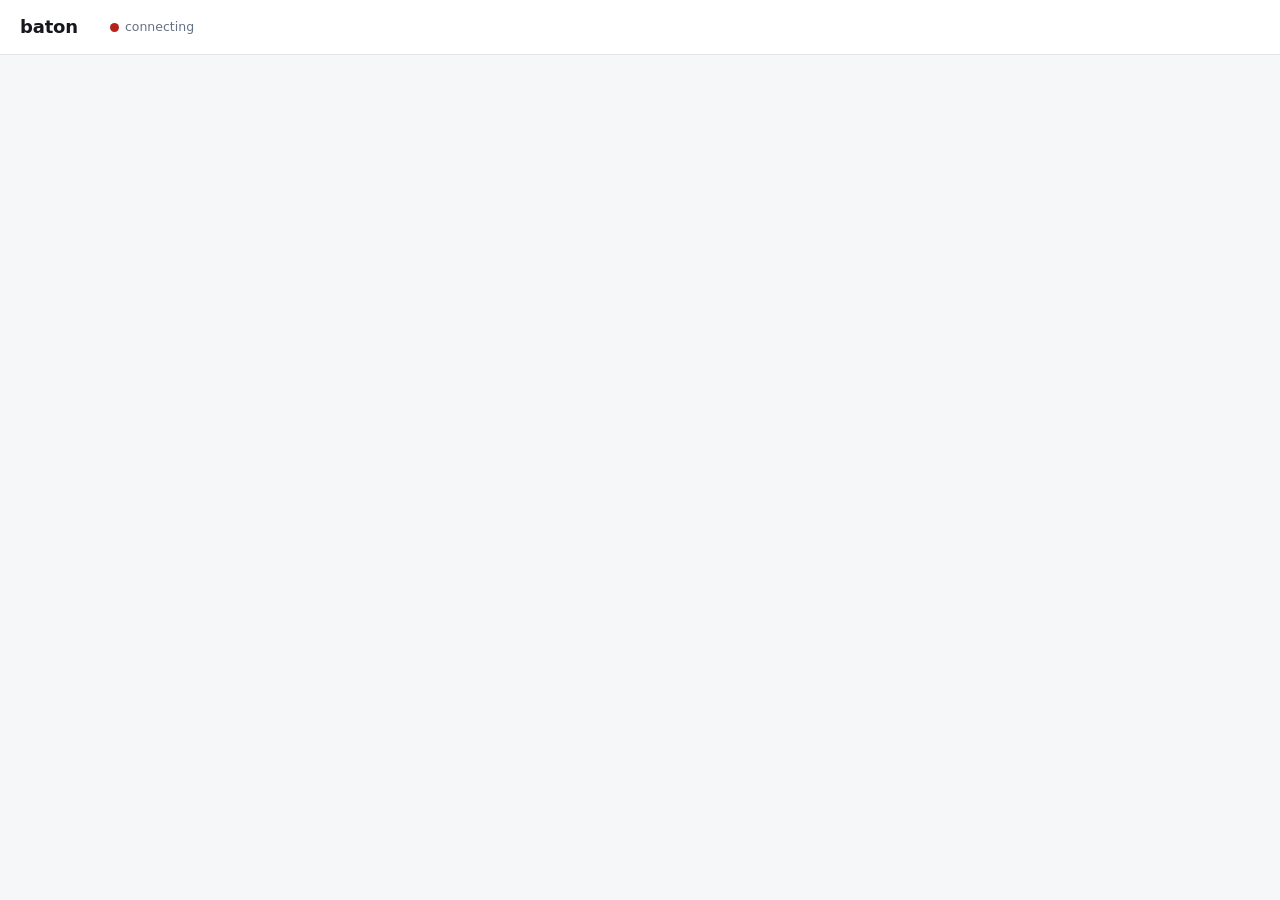
==== src/baton/ui/static/index.html @ da0380e7 "Add read-only dashboard (baton ui) and human commands (status, why, retract, handoff)" ====
<!doctype html>
<html lang="en">
<head>
<meta charset="utf-8">
<meta name="viewport" content="width=device-width, initial-scale=1">
<title>baton</title>
<style>
:root{--bg:#f6f7f9;--panel:#fff;--ink:#16181d;--mute:#667085;--line:#e3e6eb;--accent:#4f46e5;
--ok:#12805c;--okbg:#e3f6ee;--warn:#b54708;--warnbg:#fff1dc;--bad:#b42318;--badbg:#fde8e6;--info:#175cd3;--infobg:#e6efff;--idle:#667085;--idlebg:#eef0f3}
@media (prefers-color-scheme:dark){:root{--bg:#0e1116;--panel:#171b22;--ink:#e8eaee;--mute:#8b94a3;--line:#262c36;--accent:#8b8bff;
--ok:#4ade9d;--okbg:#10301f;--warn:#fbb04d;--warnbg:#3a2a10;--bad:#ff8a80;--badbg:#3d1714;--info:#7ab0ff;--infobg:#142848;--idle:#9aa3b2;--idlebg:#222833}}
*{box-sizing:border-box}
body{margin:0;background:var(--bg);color:var(--ink);font:14px/1.45 system-ui,-apple-system,Segoe UI,Roboto,sans-serif}
code,.mono{font-family:ui-monospace,SFMono-Regular,Menlo,monospace;font-size:12.5px}
header{display:flex;flex-wrap:wrap;gap:12px 24px;align-items:center;padding:14px 20px;background:var(--panel);border-bottom:1px solid var(--line);position:sticky;top:0;z-index:5}
h1{font-size:18px;margin:0;letter-spacing:-.01em}
h1 small{font-weight:400;color:var(--mute);margin-left:8px;font-size:13px}
.conn{display:inline-flex;align-items:center;gap:6px;color:var(--mute);font-size:12.5px}
.dot{width:9px;height:9px;border-radius:50%;background:var(--bad)}.dot.up{background:var(--ok)}
.counts{display:flex;gap:8px;flex-wrap:wrap;margin-left:auto}
.count{padding:4px 10px;border-radius:8px;background:var(--idlebg);font-size:12.5px;color:var(--mute)}
.count b{color:var(--ink);font-size:15px;margin-right:4px}
.count.hot b{color:var(--bad)}
main{padding:16px 20px 40px;max-width:1400px;margin:0 auto}
.page{display:grid;gap:16px}
.banner{padding:10px 14px;border-radius:8px;background:var(--badbg);color:var(--bad);border:1px solid var(--bad)}
section{background:var(--panel);border:1px solid var(--line);border-radius:12px;padding:14px 16px;min-width:0}
section>h2{margin:0 0 10px;font-size:13px;text-transform:uppercase;letter-spacing:.06em;color:var(--mute);display:flex;gap:8px;align-items:baseline}
section>h2 .hint{text-transform:none;letter-spacing:0;font-weight:400}
.two{display:grid;gap:16px;grid-template-columns:minmax(0,1fr) minmax(0,1.3fr)}
@media (max-width:900px){.two{grid-template-columns:1fr}}
.cards{display:grid;gap:10px;grid-template-columns:repeat(auto-fill,minmax(290px,1fr))}
.card{border:1px solid var(--line);border-radius:10px;padding:10px 12px;display:grid;gap:6px;background:var(--bg)}
.card.live{border-left:4px solid var(--ok)}.card.expired{border-left:4px solid var(--warn)}.card.ended{opacity:.7}
.card.clash{border-color:var(--bad);border-left:4px solid var(--bad)}
.row{display:flex;gap:6px;align-items:center;flex-wrap:wrap}
.goal{font-weight:550;overflow-wrap:anywhere}
.mute{color:var(--mute);font-size:12.5px}
.chip{display:inline-block;padding:1px 8px;border-radius:99px;font-size:11.5px;font-weight:600;background:var(--idlebg);color:var(--idle);white-space:nowrap}
.chip.live,.chip.open{background:var(--okbg);color:var(--ok)}
.chip.expired,.chip.tainted,.chip.warn{background:var(--warnbg);color:var(--warn)}
.chip.retracted,.chip.bad{background:var(--badbg);color:var(--bad)}
.chip.superseded,.chip.ended{background:var(--idlebg);color:var(--idle)}
.chip.interface,.chip.storage{background:var(--infobg);color:var(--info)}
.chip.config,.chip.rename{background:var(--warnbg);color:var(--warn)}
.file{display:inline-block;padding:0 6px;border-radius:5px;background:var(--idlebg);margin:1px 2px 1px 0;overflow-wrap:anywhere}
.file.shared{background:var(--badbg);color:var(--bad)}
table{width:100%;border-collapse:collapse}
td,th{text-align:left;padding:5px 6px;border-bottom:1px solid var(--line);vertical-align:top}
th{font-size:12px;color:var(--mute);font-weight:600}
.heat{height:6px;border-radius:3px;background:var(--accent);min-width:6px}
.feed{display:grid;gap:8px;max-height:560px;overflow:auto}
.dec{border:1px solid var(--line);border-radius:10px;padding:8px 10px;background:var(--bg)}
.dec.tainted{border-color:var(--warn)}.dec.retracted{opacity:.75}
.dec .txt{overflow-wrap:anywhere}.dec.retracted .txt{text-decoration:line-through}
button{font:inherit;color:var(--accent);background:none;border:0;padding:0;cursor:pointer;text-decoration:underline}
button:focus-visible{outline:2px solid var(--accent);outline-offset:2px}
.chain{margin:6px 0 0 6px;padding-left:10px;border-left:2px solid var(--line)}
.empty{text-align:center;padding:36px 12px;color:var(--mute)}
.empty pre{display:inline-block;text-align:left;background:var(--bg);border:1px solid var(--line);border-radius:8px;padding:12px 16px;color:var(--ink)}
svg{max-width:100%;height:auto;display:block}
.svgwrap{overflow:auto;border:1px solid var(--line);border-radius:8px;background:var(--bg)}
svg text{font:11px ui-monospace,Menlo,monospace;fill:var(--ink)}
.n-ok{fill:var(--okbg);stroke:var(--ok)}.n-warn{fill:var(--warnbg);stroke:var(--warn)}.n-bad{fill:var(--badbg);stroke:var(--bad)}.n-idle{fill:var(--idlebg);stroke:var(--idle)}.n-info{fill:var(--infobg);stroke:var(--info)}
.e{stroke:var(--mute);fill:none;opacity:.55}.e.based{stroke:var(--accent);opacity:.8}
.legend{display:flex;gap:12px;flex-wrap:wrap;margin:6px 0}
.pv-cols{display:grid;gap:12px;grid-template-columns:1fr 1fr}@media (max-width:900px){.pv-cols{grid-template-columns:1fr}}
.preview{border:1px dashed var(--warn);border-radius:8px;padding:8px 10px;margin-top:8px;background:var(--warnbg)}
</style>
</head>
<body>
<header>
  <h1>baton<small id="ws"></small></h1>
  <span class="conn"><span class="dot" id="dot"></span><span id="conn">connecting</span></span>
  <div class="counts" id="counts"></div>
</header>
<main id="main"></main>
<script>
"use strict";
var S = null, selected = (location.hash.match(/^#id=([\w-]{1,80})$/) || [])[1] || null, skew = 0, openChains = {}, why = null, errorCount = 0;
var $ = function (id) { return document.getElementById(id); };

/* All text goes through textContent: data comes from other sessions and is untrusted. */
function h(tag, attrs) {
  var el = document.createElement(tag), i;
  for (var k in (attrs || {})) {
    if (k === "class") el.className = attrs[k];
    else if (k.slice(0, 2) === "on") el.addEventListener(k.slice(2), attrs[k]);
    else el.setAttribute(k, attrs[k]);
  }
  function add(c) {
    if (c == null || c === false) return;
    if (Array.isArray(c)) c.forEach(add);
    else el.appendChild(typeof c === "object" ? c : document.createTextNode(String(c)));
  }
  for (i = 2; i < arguments.length; i++) add(arguments[i]);
  return el;
}
var NS = "http://www.w3.org/2000/svg";
function sv(tag, attrs, text) {
  var el = document.createElementNS(NS, tag);
  for (var k in (attrs || {})) el.setAttribute(k, attrs[k]);
  if (text != null) el.textContent = text;
  return el;
}
function chip(text, cls) { return h("span", { "class": "chip " + (cls || text) }, text); }
function nowS() { return Date.now() / 1000 + skew; }
function age(ts) {
  if (!ts) return "never";
  var s = Math.max(0, Math.round(nowS() - ts));
  if (s < 60) return s + "s ago";
  if (s < 3600) return Math.floor(s / 60) + "m ago";
  if (s < 86400) return Math.floor(s / 3600) + "h ago";
  return Math.floor(s / 86400) + "d ago";
}
function mmss(s) { s = Math.max(0, Math.round(s)); return Math.floor(s / 60) + ":" + ("0" + (s % 60)).slice(-2); }
function clip(t, n) { t = String(t); return t.length > n ? t.slice(0, n - 1) + "…" : t; }
function statusClass(st) {
  return { live: "n-ok", open: "n-ok", tainted: "n-warn", expired: "n-warn", retracted: "n-bad", superseded: "n-idle", ended: "n-idle", done: "n-idle" }[st] || "n-idle";
}

function render() {
  if (!S) return;
  $("ws").textContent = S.workspace;
  $("dot").className = "dot" + (S.connected ? " up" : "");
  $("conn").textContent = S.connected ? "FalkorDB connected" : "FalkorDB unreachable";
  var c = S.counts, cs = $("counts");
  cs.textContent = "";
  [["live_sessions", "live sessions", ""], ["open_decisions", "open decisions", ""], ["collisions", "collisions", c.collisions ? "hot" : ""],
   ["tainted", "tainted", c.tainted ? "hot" : ""], ["handoffs", "handoffs", ""]].forEach(function (x) {
    cs.appendChild(h("span", { "class": "count " + x[2] }, h("b", {}, c[x[0]]), x[1]));
  });
  var main = h("div", { "class": "page" }), oldFeed = document.querySelector(".feed"), feedTop = oldFeed ? oldFeed.scrollTop : 0;
  if (!S.connected) main.appendChild(h("div", { "class": "banner", role: "alert" },
    "Cannot read the graph (" + S.error + "). Is FalkorDB running? Try: docker compose up -d. Still polling."));
  var empty = !S.sessions.length && !S.decisions.length && !S.findings.length;
  if (empty) { main.appendChild(emptyState()); swap(main, 0); return; }
  main.appendChild(tower());
  var two = h("div", { "class": "two" }, filesView(), feedView());
  main.appendChild(two);
  if (selected) main.appendChild(provenanceView());
  main.appendChild(graphView());
  swap(main, feedTop);
}
function swap(page, feedTop) {
  $("main").replaceChildren(page);
  var f = document.querySelector(".feed"); if (f) f.scrollTop = feedTop;
}

function emptyState() {
  return h("section", {}, h("div", { "class": "empty" },
    h("p", {}, S.connected ? "Nothing recorded in this workspace yet. Start a session and baton fills this page by itself."
      : "Waiting for the database."),
    h("pre", { "class": "mono" },
      "docker compose up -d\n.venv/bin/pip install -e . && .venv/bin/baton doctor\nclaude --plugin-dir /path/to/baton/plugin"),
    h("p", { "class": "mute" }, "Or fill it with the scripted demo: .venv/bin/python demo/run_demo.py")));
}

function leaseChip(s) {
  var c = chip("lease " + mmss(s.lease_until - nowS()), "live");
  c.setAttribute("data-until", s.lease_until);
  return c;
}
function tick() {
  Array.prototype.forEach.call(document.querySelectorAll("[data-until]"), function (el) {
    el.textContent = "lease " + mmss(parseFloat(el.getAttribute("data-until")) - nowS());
  });
}
function tower() {
  var sess = S.sessions.slice().sort(function (a, b) {
    var r = { live: 0, expired: 1, open: 2, ended: 3 };
    return (r[a.status] != null ? r[a.status] : 4) - (r[b.status] != null ? r[b.status] : 4) || (b.last_edit_at || 0) - (a.last_edit_at || 0);
  });
  var cards = sess.map(function (s) {
    var shared = {};
    s.collides_with.forEach(function (c) { shared[c.file] = c.with; });
    var cls = "card " + s.status + (s.collides_with.length ? " clash" : "");
    var lease = s.status === "live" ? leaseChip(s)
      : s.status === "expired" ? chip("lease expired", "expired") : chip(s.status, s.status);
    return h("div", { "class": cls },
      h("div", { "class": "row" }, h("code", {}, s.short), lease,
        s.collides_with.length ? chip("collision risk", "bad") : null),
      h("div", { "class": "goal" }, s.goal),
      h("div", { "class": "mute" }, "last edit ", age(s.last_edit_at), s.last_edit_path ? " · " + s.last_edit_path : ""),
      s.collides_with.length ? h("div", { "class": "mute" }, "Also being edited by ",
        s.collides_with.map(function (c) { return c.with.join(", ") + " (" + c.file + ")"; }).join("; ")) : null,
      h("div", {}, s.files.map(function (f) { return h("code", { "class": "file" + (shared[f] ? " shared" : "") }, f); }),
        s.file_count > s.files.length ? h("span", { "class": "mute" }, " +" + (s.file_count - s.files.length) + " more") : null));
  });
  return h("section", {}, h("h2", {}, "Tower", h("span", { "class": "hint" }, "who is working on what")),
    cards.length ? h("div", { "class": "cards" }, cards) : h("div", { "class": "mute" }, "No sessions yet."));
}

function filesView() {
  var max = 1;
  S.files.forEach(function (f) { max = Math.max(max, f.session_count); });
  var rows = S.files.map(function (f) {
    return h("tr", {}, h("td", {}, h("code", {}, f.path), f.collision ? [" ", chip("shared live", "bad")] : null),
      h("td", { style: "min-width:110px" }, h("div", { "class": "heat", style: "width:" + Math.round(100 * f.session_count / max) + "%" }),
        h("span", { "class": "mute" }, f.session_count + (f.session_count === 1 ? " session" : " sessions"))),
      h("td", {}, f.sessions.map(function (s) { return h("code", { "class": "file" }, s.short); })),
      h("td", { "class": "mute" }, age(f.last_edit_at)));
  });
  return h("section", {}, h("h2", {}, "Files", h("span", { "class": "hint" }, "most contested first")),
    rows.length ? h("table", {}, h("tr", {}, h("th", {}, "file"), h("th", {}, "sessions"), h("th", {}, "who"), h("th", {}, "last edit")), rows)
      : h("div", { "class": "mute" }, "No files touched yet."));
}

function decIndex() {
  var ix = {};
  S.decisions.forEach(function (d) { ix[d.id] = { kind: "decision", d: d }; });
  S.findings.forEach(function (f) { ix[f.id] = { kind: "finding", d: f }; });
  return ix;
}

function chainView(id, ix, seen, depth) {
  var node = h("div", { "class": "chain" });
  var e = ix[id];
  if (!e || seen[id] || depth > 6) { node.appendChild(h("span", { "class": "mute" }, e ? "(cycle)" : id + " (not loaded)")); return node; }
  seen[id] = 1;
  node.appendChild(h("div", {}, chip(e.kind === "finding" ? "finding" : e.d.kind, e.kind === "finding" ? "info" : e.d.kind), " ", chip(e.d.status, e.d.status), " ", clip(e.d.text, 140)));
  (e.d.based_on || []).forEach(function (b) { node.appendChild(chainView(b, ix, seen, depth + 1)); });
  return node;
}

function feedView() {
  var ix = decIndex();
  var items = S.decisions.map(function (d) {
    var open = !!openChains[d.id];
    return h("div", { "class": "dec " + d.status },
      h("div", { "class": "row" }, chip(d.kind), chip(d.status), h("code", { "class": "mute" }, d.author.slice(0, 12)), h("span", { "class": "mute" }, age(d.created_at))),
      h("div", { "class": "txt" }, d.text),
      d.files.length ? h("div", {}, d.files.map(function (f) { return h("code", { "class": "file" }, f); })) : null,
      d.status === "tainted" && d.tainted_by ? h("div", { "class": "mute" }, "tainted by retracted ", h("code", {}, d.tainted_by)) : null,
      d.retract_reason ? h("div", { "class": "mute" }, "reason: " + d.retract_reason) : null,
      h("div", { "class": "row" },
        d.based_on.length ? h("button", { onclick: function () { openChains[d.id] = !open; render(); } }, (open ? "hide" : "show") + " based on (" + d.based_on.length + ")") : null,
        h("button", { onclick: function () { selected = d.id; loadWhy(); render(); } }, "provenance")),
      open ? d.based_on.map(function (b) { return chainView(b, ix, {}, 0); }) : null);
  });
  var fnd = S.findings.map(function (f) {
    return h("div", { "class": "dec " + f.status },
      h("div", { "class": "row" }, chip("finding", "info"), chip(f.status), h("span", { "class": "mute" }, age(f.created_at))),
      h("div", { "class": "txt" }, f.text), h("div", { "class": "mute" }, "source: " + f.source),
      f.retract_reason ? h("div", { "class": "mute" }, "reason: " + f.retract_reason) : null,
      h("button", { onclick: function () { selected = f.id; loadWhy(); render(); } }, "blast radius"));
  });
  return h("section", {}, h("h2", {}, "Decisions", h("span", { "class": "hint" }, "newest first")),
    h("div", { "class": "feed" }, items.length || fnd.length ? [items, fnd] : h("div", { "class": "mute" }, "No decisions yet.")));
}

function loadWhy() {
  why = null; location.hash = selected ? "id=" + selected : "";
  var id = selected;
  fetch("/api/why?id=" + encodeURIComponent(id)).then(function (r) { return r.ok ? r.json() : null; })
    .then(function (j) { if (selected === id) { why = j || { missing: true }; render(); } }).catch(function () {});
}

function layered(nodes, edges, rootId) {
  /* rank = longest chain of BASED_ON below a node; sources (no upstream) are rank 0, drawn left. */
  var up = {}, rank = {}, i;
  nodes.forEach(function (n) { up[n.id] = []; });
  edges.forEach(function (e) { if (up[e.from]) up[e.from].push(e.to); });
  function r(id, d) { if (rank[id] != null) return rank[id]; if (d > 30) return 0; rank[id] = 0;
    var m = -1; (up[id] || []).forEach(function (u) { m = Math.max(m, r(u, d + 1)); }); rank[id] = m + 1; return rank[id]; }
  nodes.forEach(function (n) { r(n.id, 0); });
  var cols = {}, maxR = 0;
  nodes.forEach(function (n) { (cols[rank[n.id]] = cols[rank[n.id]] || []).push(n); maxR = Math.max(maxR, rank[n.id]); });
  var W = 210, H = 38, pos = {}, rows = 1;
  for (i = 0; i <= maxR; i++) { (cols[i] || []).forEach(function (n, j) { pos[n.id] = { x: 10 + i * (W + 50), y: 10 + j * (H + 10) }; }); rows = Math.max(rows, (cols[i] || []).length); }
  var svg = sv("svg", { width: 20 + (maxR + 1) * (W + 50) - 50, height: 20 + rows * (H + 10), role: "img", "aria-label": "provenance graph" });
  edges.forEach(function (e) {
    var a = pos[e.to], b = pos[e.from]; if (!a || !b) return;
    svg.appendChild(sv("path", { "class": "e based", d: "M" + (a.x + W) + " " + (a.y + H / 2) + " C" + (a.x + W + 30) + " " + (a.y + H / 2) + " " + (b.x - 30) + " " + (b.y + H / 2) + " " + b.x + " " + (b.y + H / 2) }));
  });
  nodes.forEach(function (n) {
    var p = pos[n.id], g = sv("g", { style: "cursor:pointer" });
    g.appendChild(sv("title", {}, n.kind + " " + n.id + " [" + n.status + "]\n" + n.text));
    g.appendChild(sv("rect", { x: p.x, y: p.y, width: W, height: H, rx: 7, "class": statusClass(n.status), "stroke-width": n.id === rootId ? 3 : 1 }));
    g.appendChild(sv("text", { x: p.x + 8, y: p.y + 15 }, clip(n.kind === "finding" ? "finding · " + n.status : n.dkind + " · " + n.status, 30)));
    g.appendChild(sv("text", { x: p.x + 8, y: p.y + 30 }, clip(n.text, 32)));
    g.addEventListener("click", function () { selected = n.id; loadWhy(); render(); });
    svg.appendChild(g);
  });
  return svg;
}

function provenanceView() {
  var sec = h("section", {}, h("h2", {}, "Provenance", h("span", { "class": "hint" }, "why this exists, and what depends on it"),
    h("button", { onclick: function () { selected = null; why = null; render(); } }, "close")));
  if (!why) { sec.appendChild(h("div", { "class": "mute" }, "loading…")); return sec; }
  if (why.missing || why.error) { sec.appendChild(h("div", { "class": "mute" }, "Not found (it may have been removed).")); return sec; }
  var all = [why.root].concat(why.upstream, why.downstream);
  var seen = {}, nodes = all.filter(function (n) { if (seen[n.id]) return false; seen[n.id] = 1; return true; });
  sec.appendChild(h("div", { "class": "mute" }, "Left is the source, right is what was built on it. Click a box to move there."));
  sec.appendChild(h("div", { "class": "svgwrap" }, layered(nodes, why.edges, why.root.id)));
  var pv = h("div", { "class": "pv-cols" },
    h("div", {}, h("b", {}, "Based on (" + why.upstream.length + ")"), why.upstream.length ? why.upstream.map(function (u) { return h("div", {}, chip(u.status), " ", clip(u.text, 120)); }) : h("div", { "class": "mute" }, "nothing: this is a root")),
    h("div", {}, h("b", {}, "Blast radius (" + why.downstream.length + ")"), why.downstream.length ? why.downstream.map(function (u) { return h("div", {}, chip(u.status), " ", clip(u.text, 120)); }) : h("div", { "class": "mute" }, "nothing depends on this")));
  sec.appendChild(pv);
  if (why.root.status === "open") sec.appendChild(h("div", { "class": "preview" }, h("b", {}, "If this were retracted: "),
    why.would_taint.length ? why.would_taint.length + " decision(s) would become tainted: " + why.would_taint.map(function (d) { return clip(d.text, 60); }).join("; ") : "no other decision would be affected.",
    h("div", { "class": "mute" }, "Preview only. This page cannot change anything; retract with: baton retract " + why.root.id + " --reason \"...\"")));
  return sec;
}

function graphView() {
  var g = S.graph, sec = h("section", {}, h("h2", {}, "Graph", h("span", { "class": "hint" }, g.nodes.length + " nodes" + (g.truncated ? " (capped)" : "") + " · hover for detail")));
  if (!g.nodes.length) { sec.appendChild(h("div", { "class": "mute" }, "Empty.")); return sec; }
  var order = ["task", "artifact", "decision", "finding"], cols = {}, pos = {}, rows = 1, W = 190, H = 20;
  W = 230;
  order.forEach(function (k) { cols[k] = []; });
  g.nodes.forEach(function (n) { cols[n.kind].push(n); });
  order.forEach(function (k, i) { cols[k].forEach(function (n, j) { pos[n.id] = { x: 10 + i * (W + 90), y: 28 + j * (H + 6) }; }); rows = Math.max(rows, cols[k].length); });
  var svg = sv("svg", { width: 20 + 4 * (W + 90) - 90, height: 40 + rows * (H + 6), role: "img", "aria-label": "overview graph" });
  order.forEach(function (k, i) { svg.appendChild(sv("text", { x: 10 + i * (W + 90), y: 14, style: "font-weight:700;opacity:.7" }, k + "s")); });
  g.edges.forEach(function (e) {
    var a = pos[e.from], b = pos[e.to]; if (!a || !b) return;
    var left = a.x < b.x, x1 = left ? a.x + W : a.x, x2 = left ? b.x : b.x + W;
    svg.appendChild(sv("path", { "class": "e" + (e.type === "BASED_ON" ? " based" : ""), d: "M" + x1 + " " + (a.y + H / 2) + " C" + (x1 + (left ? 40 : -40)) + " " + (a.y + H / 2) + " " + (x2 + (left ? -40 : 40)) + " " + (b.y + H / 2) + " " + x2 + " " + (b.y + H / 2) }, null));
  });
  g.nodes.forEach(function (n) {
    var p = pos[n.id], gg = sv("g");
    gg.appendChild(sv("title", {}, n.kind + (n.status ? " [" + n.status + "]" : "") + "\n" + n.label));
    gg.appendChild(sv("rect", { x: p.x, y: p.y, width: W, height: H, rx: 5, "class": n.kind === "artifact" ? "n-info" : statusClass(n.status) }));
    gg.appendChild(sv("text", { x: p.x + 6, y: p.y + 14 }, clip(n.label, 34)));
    if (n.kind === "decision" || n.kind === "finding") { gg.style.cursor = "pointer"; gg.addEventListener("click", function () { selected = n.id.slice(2); loadWhy(); render(); }); }
    svg.appendChild(gg);
  });
  sec.appendChild(h("div", { "class": "svgwrap" }, svg));
  return sec;
}

function poll() {
  fetch("/api/state", { cache: "no-store" }).then(function (r) { return r.json(); }).then(function (j) {
    S = j; skew = j.now - Date.now() / 1000; errorCount = 0; render();
  }).catch(function (e) {
    errorCount++;
    if (S) { S.connected = false; S.error = "dashboard server not responding"; render(); }
    if (window.console) console.error(e);
    else { $("conn").textContent = "server not responding"; }
  });
}
if (selected) loadWhy();
poll(); setInterval(poll, 1500);
setInterval(tick, 1000);
</script>
</body>
</html>
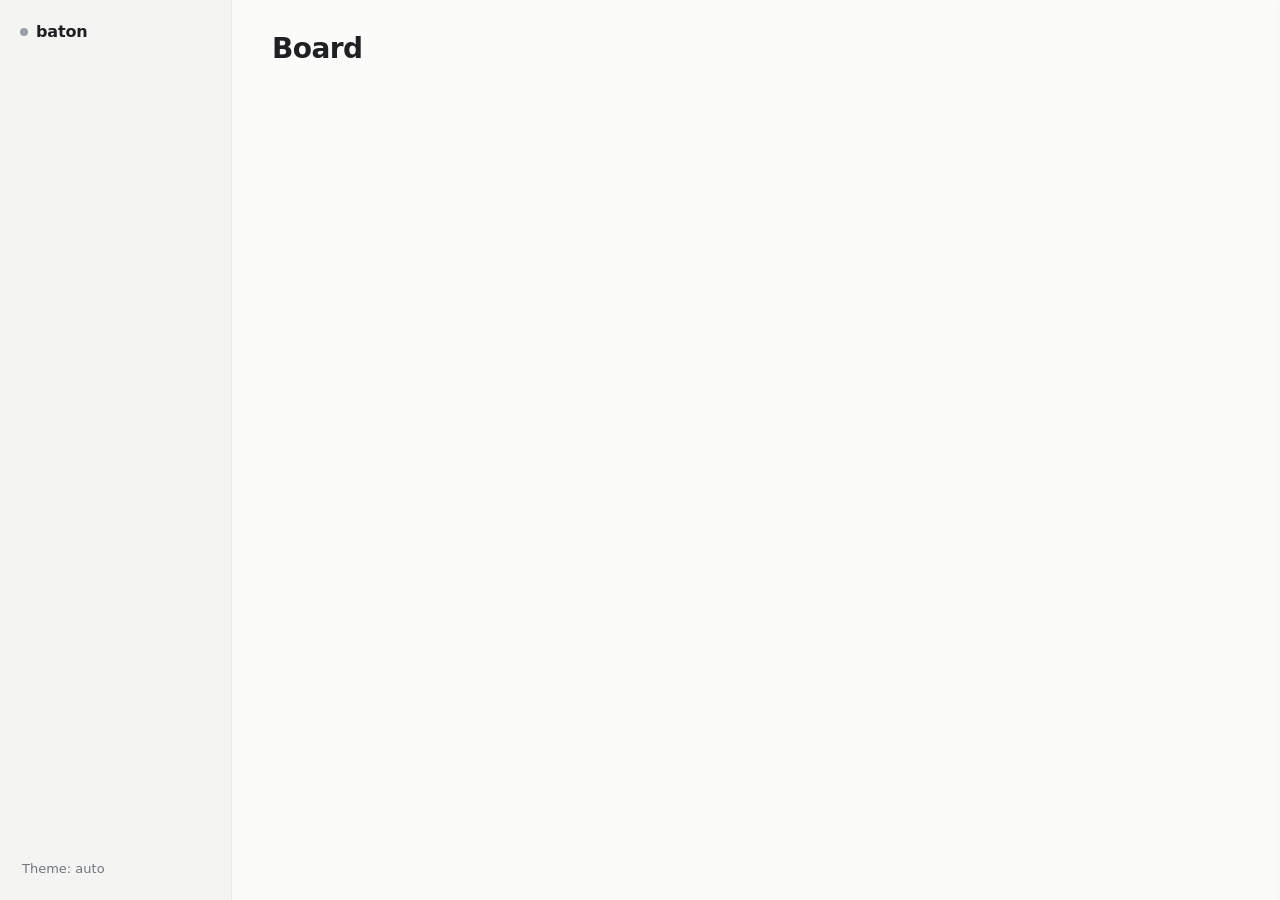
==== commit 341d3499: "Redesign dashboard: board first, slide-over details, calmer views" ====
--- a/src/baton/ui/static/index.html
+++ b/src/baton/ui/static/index.html
@@ -5,82 +5,152 @@
 <meta name="viewport" content="width=device-width, initial-scale=1">
 <title>baton</title>
 <style>
-:root{--bg:#f6f7f9;--panel:#fff;--ink:#16181d;--mute:#667085;--line:#e3e6eb;--accent:#4f46e5;
---ok:#12805c;--okbg:#e3f6ee;--warn:#b54708;--warnbg:#fff1dc;--bad:#b42318;--badbg:#fde8e6;--info:#175cd3;--infobg:#e6efff;--idle:#667085;--idlebg:#eef0f3}
-@media (prefers-color-scheme:dark){:root{--bg:#0e1116;--panel:#171b22;--ink:#e8eaee;--mute:#8b94a3;--line:#262c36;--accent:#8b8bff;
---ok:#4ade9d;--okbg:#10301f;--warn:#fbb04d;--warnbg:#3a2a10;--bad:#ff8a80;--badbg:#3d1714;--info:#7ab0ff;--infobg:#142848;--idle:#9aa3b2;--idlebg:#222833}}
+:root{color-scheme:light;
+--bg:#fbfbfa;--side:#f4f4f2;--surface:#fff;--ink:#1f2023;--mute:#6f7480;--faint:#9aa0ab;--hair:#e8e8e5;--hover:#f0f0ed;--shadow:0 1px 2px rgba(20,20,30,.06),0 1px 1px rgba(20,20,30,.04);--shadow2:0 6px 20px rgba(20,20,30,.10);
+--accent:#3b6df0;--accentbg:#e8efff;
+--c1:#8d6ce0;--c1bg:#f5f1fc;--c2:#e8890c;--c2bg:#fcf4e8;--c3:#2f9e6a;--c3bg:#eaf5ef;
+--bad:#d23b30;--badbg:#fdeceb;--warn:#b86a05;--warnbg:#fdf1de;--ok:#23875a;--okbg:#e5f4ec;--idle:#7a8090;--idlebg:#eeeeeb}
+:root[data-theme=dark]{color-scheme:dark;
+--bg:#161618;--side:#1b1b1e;--surface:#222226;--ink:#ececee;--mute:#a0a3ad;--faint:#6f7380;--hair:#2c2c31;--hover:#2a2a2f;--shadow:0 1px 2px rgba(0,0,0,.4);--shadow2:0 10px 30px rgba(0,0,0,.5);
+--accent:#7c9cff;--accentbg:#222c4a;
+--c1:#6aa7ff;--c1bg:#1b1b1e;--c2:#ff9f43;--c2bg:#1b1b1e;--c3:#4cd194;--c3bg:#1b1b1e;
+--bad:#ff7b72;--badbg:#3a1f1e;--warn:#f5b04d;--warnbg:#38290f;--ok:#4cd194;--okbg:#17301f;--idle:#9a9eab;--idlebg:#2b2b30}
+@media (prefers-color-scheme:dark){:root:not([data-theme=light]){color-scheme:dark;
+--bg:#161618;--side:#1b1b1e;--surface:#222226;--ink:#ececee;--mute:#a0a3ad;--faint:#6f7380;--hair:#2c2c31;--hover:#2a2a2f;--shadow:0 1px 2px rgba(0,0,0,.4);--shadow2:0 10px 30px rgba(0,0,0,.5);
+--accent:#7c9cff;--accentbg:#222c4a;
+--c1:#6aa7ff;--c1bg:#1b1b1e;--c2:#ff9f43;--c2bg:#1b1b1e;--c3:#4cd194;--c3bg:#1b1b1e;
+--bad:#ff7b72;--badbg:#3a1f1e;--warn:#f5b04d;--warnbg:#38290f;--ok:#4cd194;--okbg:#17301f;--idle:#9a9eab;--idlebg:#2b2b30}}
 *{box-sizing:border-box}
-body{margin:0;background:var(--bg);color:var(--ink);font:14px/1.45 system-ui,-apple-system,Segoe UI,Roboto,sans-serif}
-code,.mono{font-family:ui-monospace,SFMono-Regular,Menlo,monospace;font-size:12.5px}
-header{display:flex;flex-wrap:wrap;gap:12px 24px;align-items:center;padding:14px 20px;background:var(--panel);border-bottom:1px solid var(--line);position:sticky;top:0;z-index:5}
-h1{font-size:18px;margin:0;letter-spacing:-.01em}
-h1 small{font-weight:400;color:var(--mute);margin-left:8px;font-size:13px}
-.conn{display:inline-flex;align-items:center;gap:6px;color:var(--mute);font-size:12.5px}
-.dot{width:9px;height:9px;border-radius:50%;background:var(--bad)}.dot.up{background:var(--ok)}
-.counts{display:flex;gap:8px;flex-wrap:wrap;margin-left:auto}
-.count{padding:4px 10px;border-radius:8px;background:var(--idlebg);font-size:12.5px;color:var(--mute)}
-.count b{color:var(--ink);font-size:15px;margin-right:4px}
-.count.hot b{color:var(--bad)}
-main{padding:16px 20px 40px;max-width:1400px;margin:0 auto}
-.page{display:grid;gap:16px}
-.banner{padding:10px 14px;border-radius:8px;background:var(--badbg);color:var(--bad);border:1px solid var(--bad)}
-section{background:var(--panel);border:1px solid var(--line);border-radius:12px;padding:14px 16px;min-width:0}
-section>h2{margin:0 0 10px;font-size:13px;text-transform:uppercase;letter-spacing:.06em;color:var(--mute);display:flex;gap:8px;align-items:baseline}
-section>h2 .hint{text-transform:none;letter-spacing:0;font-weight:400}
-.two{display:grid;gap:16px;grid-template-columns:minmax(0,1fr) minmax(0,1.3fr)}
-@media (max-width:900px){.two{grid-template-columns:1fr}}
-.cards{display:grid;gap:10px;grid-template-columns:repeat(auto-fill,minmax(290px,1fr))}
-.card{border:1px solid var(--line);border-radius:10px;padding:10px 12px;display:grid;gap:6px;background:var(--bg)}
-.card.live{border-left:4px solid var(--ok)}.card.expired{border-left:4px solid var(--warn)}.card.ended{opacity:.7}
-.card.clash{border-color:var(--bad);border-left:4px solid var(--bad)}
-.row{display:flex;gap:6px;align-items:center;flex-wrap:wrap}
-.goal{font-weight:550;overflow-wrap:anywhere}
-.mute{color:var(--mute);font-size:12.5px}
-.chip{display:inline-block;padding:1px 8px;border-radius:99px;font-size:11.5px;font-weight:600;background:var(--idlebg);color:var(--idle);white-space:nowrap}
-.chip.live,.chip.open{background:var(--okbg);color:var(--ok)}
-.chip.expired,.chip.tainted,.chip.warn{background:var(--warnbg);color:var(--warn)}
-.chip.retracted,.chip.bad{background:var(--badbg);color:var(--bad)}
-.chip.superseded,.chip.ended{background:var(--idlebg);color:var(--idle)}
-.chip.interface,.chip.storage{background:var(--infobg);color:var(--info)}
-.chip.config,.chip.rename{background:var(--warnbg);color:var(--warn)}
-.file{display:inline-block;padding:0 6px;border-radius:5px;background:var(--idlebg);margin:1px 2px 1px 0;overflow-wrap:anywhere}
-.file.shared{background:var(--badbg);color:var(--bad)}
-table{width:100%;border-collapse:collapse}
-td,th{text-align:left;padding:5px 6px;border-bottom:1px solid var(--line);vertical-align:top}
-th{font-size:12px;color:var(--mute);font-weight:600}
-.heat{height:6px;border-radius:3px;background:var(--accent);min-width:6px}
-.feed{display:grid;gap:8px;max-height:560px;overflow:auto}
-.dec{border:1px solid var(--line);border-radius:10px;padding:8px 10px;background:var(--bg)}
-.dec.tainted{border-color:var(--warn)}.dec.retracted{opacity:.75}
-.dec .txt{overflow-wrap:anywhere}.dec.retracted .txt{text-decoration:line-through}
-button{font:inherit;color:var(--accent);background:none;border:0;padding:0;cursor:pointer;text-decoration:underline}
-button:focus-visible{outline:2px solid var(--accent);outline-offset:2px}
-.chain{margin:6px 0 0 6px;padding-left:10px;border-left:2px solid var(--line)}
-.empty{text-align:center;padding:36px 12px;color:var(--mute)}
-.empty pre{display:inline-block;text-align:left;background:var(--bg);border:1px solid var(--line);border-radius:8px;padding:12px 16px;color:var(--ink)}
-svg{max-width:100%;height:auto;display:block}
-.svgwrap{overflow:auto;border:1px solid var(--line);border-radius:8px;background:var(--bg)}
-svg text{font:11px ui-monospace,Menlo,monospace;fill:var(--ink)}
-.n-ok{fill:var(--okbg);stroke:var(--ok)}.n-warn{fill:var(--warnbg);stroke:var(--warn)}.n-bad{fill:var(--badbg);stroke:var(--bad)}.n-idle{fill:var(--idlebg);stroke:var(--idle)}.n-info{fill:var(--infobg);stroke:var(--info)}
-.e{stroke:var(--mute);fill:none;opacity:.55}.e.based{stroke:var(--accent);opacity:.8}
-.legend{display:flex;gap:12px;flex-wrap:wrap;margin:6px 0}
-.pv-cols{display:grid;gap:12px;grid-template-columns:1fr 1fr}@media (max-width:900px){.pv-cols{grid-template-columns:1fr}}
-.preview{border:1px dashed var(--warn);border-radius:8px;padding:8px 10px;margin-top:8px;background:var(--warnbg)}
+html,body{height:100%}
+body{margin:0;background:var(--bg);color:var(--ink);font:15px/1.5 system-ui,-apple-system,"Segoe UI",Roboto,sans-serif;-webkit-font-smoothing:antialiased}
+code,.mono{font-family:ui-monospace,SFMono-Regular,Menlo,monospace;font-size:13px}
+button{font:inherit;color:inherit;background:none;border:0;padding:0;cursor:pointer}
+:focus-visible{outline:2px solid var(--accent);outline-offset:2px;border-radius:8px}
+.app{display:grid;grid-template-columns:232px minmax(0,1fr);min-height:100%}
+/* sidebar */
+.side{background:var(--side);padding:16px 12px;display:flex;flex-direction:column;gap:16px;position:sticky;top:0;height:100vh;border-right:1px solid var(--hair)}
+.brand{display:flex;align-items:center;gap:8px;padding:4px 8px;font-weight:650;font-size:16px;letter-spacing:-.01em}
+.brand small{display:block;font-weight:400;color:var(--mute);font-size:12.5px;line-height:1.2}
+.dot{display:inline-block;width:8px;height:8px;border-radius:50%;background:var(--faint);flex:none}
+.dot.up{background:var(--ok)}.dot.down{background:var(--bad)}
+.nav{display:flex;flex-direction:column;gap:2px}
+.nav button{display:flex;align-items:center;gap:8px;padding:8px 10px;border-radius:8px;color:var(--mute);text-align:left;width:100%;transition:background .12s}
+.nav button:hover{background:var(--hover);color:var(--ink)}
+.nav button[aria-current=page]{background:var(--hover);color:var(--ink);font-weight:600}
+.nav .n{margin-left:auto;font-size:12.5px;color:var(--faint)}
+.nav .n.hot{color:var(--bad);font-weight:700}
+.spacer{flex:1}
+.theme{color:var(--mute);font-size:13px;padding:6px 10px;border-radius:8px;text-align:left}
+.theme:hover{background:var(--hover);color:var(--ink)}
+/* main */
+main{padding:32px 40px 64px;min-width:0}
+.head h1{margin:0;font-size:28px;letter-spacing:-.02em;line-height:1.2}
+.statusline{margin:6px 0 0;color:var(--mute);font-size:15px;display:flex;align-items:center;gap:8px}
+.statusline.bad{color:var(--bad)}.statusline.bad .dot{background:var(--bad)}.statusline.ok .dot{background:var(--ok)}
+.banner{margin:16px 0 0;padding:12px 16px;border-radius:12px;background:var(--badbg);color:var(--bad)}
+.view{margin-top:24px}
+[hidden]{display:none!important}
+/* board */
+.board{display:grid;grid-template-columns:repeat(3,minmax(0,1fr));gap:16px;align-items:start}
+.col{border-radius:16px;padding:12px;background:var(--c1bg)}
+.col.c2{background:var(--c2bg)}.col.c3{background:var(--c3bg)}
+.colhead{display:flex;align-items:center;gap:8px;padding:4px 6px 12px;font-size:14px;color:var(--mute);font-weight:550}
+.colhead .dot{background:var(--c1)}.col.c2 .dot{background:var(--c2)}.col.c3 .dot{background:var(--c3)}
+.colhead .cnt{margin-left:auto;font-weight:400;color:var(--faint)}
+.cards{display:flex;flex-direction:column;gap:12px;min-height:8px}
+.hint{color:var(--faint);padding:12px 6px;font-size:14px}
+.card{background:var(--surface);border-radius:12px;padding:16px;box-shadow:var(--shadow);display:flex;flex-direction:column;gap:12px;cursor:pointer;transition:box-shadow .15s,transform .15s;text-align:left;border:0;width:100%;color:inherit}
+.card:hover{box-shadow:var(--shadow2);transform:translateY(-1px)}
+.title{margin:0;font-size:15.5px;font-weight:600;line-height:1.4;display:-webkit-box;-webkit-line-clamp:2;-webkit-box-orient:vertical;overflow:hidden;overflow-wrap:anywhere}
+.chips{display:flex;gap:6px;flex-wrap:wrap}
+.chip{font-family:ui-monospace,Menlo,monospace;font-size:12.5px;color:var(--mute);background:var(--idlebg);padding:2px 8px;border-radius:6px;max-width:100%;overflow:hidden;text-overflow:ellipsis;white-space:nowrap}
+.chip.hot{background:var(--badbg);color:var(--bad)}
+.badge{display:flex;align-items:flex-start;gap:8px;font-size:13.5px;line-height:1.4;padding:8px 10px;border-radius:8px}
+.badge.bad{background:var(--badbg);color:var(--bad)}.badge.warn{background:var(--warnbg);color:var(--warn)}
+.foot{display:flex;align-items:center;gap:8px;color:var(--mute);font-size:13.5px;border-top:1px solid var(--hair);padding-top:12px;margin:0 -16px -4px;padding-left:16px;padding-right:16px}
+.status{display:flex;align-items:center;gap:8px;min-width:0}
+.status span{overflow:hidden;text-overflow:ellipsis;white-space:nowrap}
+.status .dot.live{background:var(--ok)}.status .dot.idle{background:var(--warn)}
+.when{margin-left:auto;white-space:nowrap;color:var(--faint)}
+/* tags */
+.tag{display:inline-block;font-size:12.5px;font-weight:600;padding:1px 8px;border-radius:99px;background:var(--idlebg);color:var(--idle);white-space:nowrap}
+.tag.open,.tag.live{background:var(--okbg);color:var(--ok)}
+.tag.tainted,.tag.expired{background:var(--warnbg);color:var(--warn)}
+.tag.retracted,.tag.bad{background:var(--badbg);color:var(--bad)}
+.tag.interface,.tag.storage,.tag.finding{background:var(--accentbg);color:var(--accent)}
+.tag.config,.tag.rename{background:var(--warnbg);color:var(--warn)}
+.av{display:inline-flex;align-items:center;justify-content:center;width:22px;height:22px;border-radius:50%;font-size:10.5px;font-weight:700;color:#fff;flex:none}
+/* lists */
+.list{display:flex;flex-direction:column;gap:12px;max-width:860px}
+.row{background:var(--surface);border-radius:12px;padding:16px;box-shadow:var(--shadow);display:flex;flex-direction:column;gap:8px}
+.row .line{display:flex;gap:8px;align-items:center;flex-wrap:wrap}
+.row .txt{font-size:15.5px;font-weight:550;overflow-wrap:anywhere}
+.row.retracted .txt{text-decoration:line-through;color:var(--mute)}
+.row.tainted{box-shadow:inset 3px 0 0 var(--warn),var(--shadow)}
+.mute{color:var(--mute);font-size:13.5px}
+.link{align-self:flex-start;text-align:left;color:var(--accent);font-size:13.5px;font-weight:550}
+.link:hover{text-decoration:underline}
+.seg{display:inline-flex;background:var(--idlebg);border-radius:10px;padding:2px;margin-bottom:16px}
+.seg button{padding:5px 12px;border-radius:8px;color:var(--mute);font-size:14px}
+.seg button[aria-pressed=true]{background:var(--surface);color:var(--ink);box-shadow:var(--shadow);font-weight:600}
+.chain{margin:4px 0 0 4px;padding-left:12px;border-left:2px solid var(--hair);font-size:14px}
+.sub{margin:16px 0 8px;font-size:12.5px;text-transform:uppercase;letter-spacing:.06em;color:var(--faint);font-weight:650}
+.svgwrap{overflow:auto;border-radius:12px;background:var(--surface);box-shadow:var(--shadow);padding:8px}
+svg text{font:12px ui-monospace,Menlo,monospace;fill:var(--ink)}
+.n-ok{fill:var(--okbg);stroke:var(--ok)}.n-warn{fill:var(--warnbg);stroke:var(--warn)}.n-bad{fill:var(--badbg);stroke:var(--bad)}.n-idle{fill:var(--idlebg);stroke:var(--idle)}.n-info{fill:var(--accentbg);stroke:var(--accent)}
+.e{stroke:var(--faint);fill:none;opacity:.7}.e.based{stroke:var(--accent);opacity:.8}
+.preview{padding:12px 16px;border-radius:12px;background:var(--warnbg);color:var(--warn);font-size:14px}
+.two{display:grid;grid-template-columns:repeat(2,minmax(0,1fr));gap:16px}
+.mini{width:100%;border-collapse:collapse}.mini td{padding:6px 4px;border-bottom:1px solid var(--hair);vertical-align:top}
+/* empty */
+.empty{max-width:560px;margin:48px auto;text-align:center;color:var(--mute)}
+.empty pre{display:inline-block;text-align:left;background:var(--surface);border-radius:12px;padding:16px 20px;box-shadow:var(--shadow);color:var(--ink);font-size:13px;max-width:100%;overflow:auto}
+/* panel */
+#scrim{position:fixed;inset:0;background:rgba(10,10,15,.35);opacity:0;pointer-events:none;transition:opacity .18s;z-index:20}
+#scrim.on{opacity:1;pointer-events:auto}
+#panel{position:fixed;top:0;right:0;bottom:0;width:min(480px,100%);background:var(--bg);box-shadow:var(--shadow2);transform:translateX(102%);transition:transform .2s ease;z-index:21;overflow:auto;padding:24px}
+#panel.on{transform:none}
+#panel h2{margin:12px 0 8px;font-size:20px;line-height:1.35;letter-spacing:-.01em;overflow-wrap:anywhere}
+.pclose{float:right;color:var(--mute);font-size:22px;line-height:1;padding:4px 8px;border-radius:8px}
+.pclose:hover{background:var(--hover)}
+.metaline{display:flex;gap:8px;flex-wrap:wrap;align-items:center;color:var(--mute);font-size:14px}
+.pre{white-space:pre-wrap;font:12.5px/1.5 ui-monospace,Menlo,monospace;background:var(--surface);border-radius:12px;padding:12px 16px;max-height:260px;overflow:auto;box-shadow:var(--shadow)}
+@media (max-width:860px){
+ .app{grid-template-columns:minmax(0,1fr);align-content:start}
+ .side{position:static;height:auto;flex-direction:row;flex-wrap:wrap;align-items:center;align-content:flex-start;gap:8px;padding:10px 12px;border-right:0;border-bottom:1px solid var(--hair)}
+ .nav{flex-direction:row;overflow-x:auto;order:3;width:100%;gap:4px}
+ .nav button{width:auto;white-space:nowrap}
+ .spacer{display:none}.theme{margin-left:auto}
+ main{padding:20px 16px 48px}.head h1{font-size:24px}
+ .board,.two{grid-template-columns:minmax(0,1fr)}
+}
 </style>
 </head>
 <body>
-<header>
-  <h1>baton<small id="ws"></small></h1>
-  <span class="conn"><span class="dot" id="dot"></span><span id="conn">connecting</span></span>
-  <div class="counts" id="counts"></div>
-</header>
-<main id="main"></main>
+<div class="app">
+  <aside class="side">
+    <div class="brand"><i class="dot" id="dot"></i><div>baton<small id="ws"></small></div></div>
+    <nav class="nav" id="nav" aria-label="Views"></nav>
+    <div class="spacer"></div>
+    <button class="theme" id="theme" type="button"></button>
+  </aside>
+  <main>
+    <div class="head"><h1 id="pagetitle">Board</h1><p class="statusline" id="statusline"></p></div>
+    <div class="banner" id="banner" role="alert" hidden></div>
+    <div id="views"></div>
+  </main>
+</div>
+<div id="scrim"></div>
+<aside id="panel" aria-label="Session details" aria-hidden="true"></aside>
 <script>
 "use strict";
-var S = null, selected = (location.hash.match(/^#id=([\w-]{1,80})$/) || [])[1] || null, skew = 0, openChains = {}, why = null, errorCount = 0;
+/* Everything from the graph is untrusted text from other sessions: the DOM is built with
+   createElement + textContent only. */
+var S = null, C = null, skew = 0, view = "board", panelId = null, panelSig = "", decFilter = "all",
+    openWhy = {}, whyCache = {}, openChains = {}, codeSel = null, pendingPanel = null, VIEWS = {}, boardEls = null;
+var NAV = [["board", "Board"], ["files", "Files"], ["decisions", "Decisions"], ["code", "Code"], ["graph", "Graph"]];
 var $ = function (id) { return document.getElementById(id); };
 
-/* All text goes through textContent: data comes from other sessions and is untrusted. */
 function h(tag, attrs) {
   var el = document.createElement(tag), i;
   for (var k in (attrs || {})) {
@@ -103,161 +173,253 @@
   if (text != null) el.textContent = text;
   return el;
 }
-function chip(text, cls) { return h("span", { "class": "chip " + (cls || text) }, text); }
 function nowS() { return Date.now() / 1000 + skew; }
-function age(ts) {
-  if (!ts) return "never";
+function short(ts) {
   var s = Math.max(0, Math.round(nowS() - ts));
-  if (s < 60) return s + "s ago";
-  if (s < 3600) return Math.floor(s / 60) + "m ago";
-  if (s < 86400) return Math.floor(s / 3600) + "h ago";
-  return Math.floor(s / 86400) + "d ago";
-}
+  return s < 60 ? s + "s" : s < 3600 ? Math.floor(s / 60) + "m" : s < 86400 ? Math.floor(s / 3600) + "h" : Math.floor(s / 86400) + "d";
+}
+function age(ts) { return ts ? short(ts) + " ago" : "never"; }
 function mmss(s) { s = Math.max(0, Math.round(s)); return Math.floor(s / 60) + ":" + ("0" + (s % 60)).slice(-2); }
 function clip(t, n) { t = String(t); return t.length > n ? t.slice(0, n - 1) + "…" : t; }
+function base(p) { return String(p).split("/").pop(); }
+function plural(n, w) { return n + " " + w + (n === 1 ? "" : "s"); }
+function tag(text, cls) { return h("span", { "class": "tag " + (cls || text) }, text); }
+function avatar(id) {
+  var n = 0, i, t = String(id).replace(/^sess[-_]/, "");
+  for (i = 0; i < t.length; i++) n = (n * 31 + t.charCodeAt(i)) % 360;
+  return h("span", { "class": "av", style: "background:hsl(" + n + " 45% 48%)", title: id }, t.slice(0, 2).toUpperCase());
+}
 function statusClass(st) {
   return { live: "n-ok", open: "n-ok", tainted: "n-warn", expired: "n-warn", retracted: "n-bad", superseded: "n-idle", ended: "n-idle", done: "n-idle" }[st] || "n-idle";
 }
 
-function render() {
-  if (!S) return;
+/* Keyed in-place list: only items whose signature changed are rebuilt; order is fixed by moving nodes. */
+function sync(parent, items) {
+  var map = parent._k || (parent._k = {}), seen = {};
+  items.forEach(function (it, i) {
+    seen[it.key] = 1;
+    var e = map[it.key];
+    if (!e || e.sig !== it.sig) {
+      var el = it.build();
+      if (e) e.el.replaceWith(el);
+      e = map[it.key] = { el: el, sig: it.sig };
+    }
+    var cur = parent.children[i];
+    if (cur !== e.el) parent.insertBefore(e.el, cur || null);
+  });
+  Object.keys(map).forEach(function (k) { if (!seen[k]) { map[k].el.remove(); delete map[k]; } });
+}
+
+/* ---------- derived data ---------- */
+function liveByFile() {
+  var m = {};
+  S.sessions.forEach(function (s) { if (s.status === "live") s.files.forEach(function (p) { (m[p] = m[p] || []).push(s.short); }); });
+  return m;
+}
+function risks(s) {
+  var out = [];
+  if (s.status !== "live") return out;
+  s.collides_with.forEach(function (c) { out.push({ level: "bad", text: "shares " + base(c.file) + " with " + c.with.join(", ") }); });
+  ((C && C.impact) || []).forEach(function (it) {
+    if (it.author !== s.owner || !it.callers.length) return;
+    var c = it.callers[0], files = {};
+    it.callers.forEach(function (x) { files[x.caller_file] = 1; });
+    var n = Object.keys(files).length;
+    out.push({ level: "bad", text: c.symbol + " change may break " + base(c.caller_file) + (n > 1 ? " +" + (n - 1) : "") });
+  });
+  var seen = false;
+  S.decisions.forEach(function (d) {
+    if (d.status === "tainted" && !seen && (d.author === s.owner || d.files.some(function (f) { return s.files.indexOf(f) >= 0; }))) {
+      seen = true; out.push({ level: "warn", text: "builds on a retracted decision" });
+    }
+  });
+  return out;
+}
+function column(s) { return s.status === "live" ? (risks(s).length ? 1 : 0) : 2; }
+function boardSessions() { return S.sessions.filter(function (s) { return s.is_session || s.status === "live"; }); }
+function handoffOf(s) { return (S.handoffs || []).filter(function (h) { return h.created_by === s.owner; })[0]; }
+
+function headline() {
+  var live = 0, att = 0;
+  boardSessions().forEach(function (s) { if (s.status === "live") { live++; if (risks(s).length) att++; } });
+  var coll = S.counts.collisions, imp = C && C.impact ? C.impact.length : 0;
+  var parts = [];
+  if (live) parts.push(plural(live, "session") + " working"); else parts.push("No sessions working");
+  if (coll) parts.push(plural(coll, "collision risk"));
+  if (imp) parts.push(plural(imp, "change") + " may break callers");
+  if (S.counts.tainted) parts.push(S.counts.tainted + " tainted");
+  var bad = att > 0;
+  return { text: bad ? parts.join(" · ") : (live ? parts[0] + " · all clear" : "Nothing running · all clear"), bad: bad };
+}
+
+/* ---------- chrome ---------- */
+function renderChrome() {
   $("ws").textContent = S.workspace;
-  $("dot").className = "dot" + (S.connected ? " up" : "");
-  $("conn").textContent = S.connected ? "FalkorDB connected" : "FalkorDB unreachable";
-  var c = S.counts, cs = $("counts");
-  cs.textContent = "";
-  [["live_sessions", "live sessions", ""], ["open_decisions", "open decisions", ""], ["collisions", "collisions", c.collisions ? "hot" : ""],
-   ["tainted", "tainted", c.tainted ? "hot" : ""], ["handoffs", "handoffs", ""]].forEach(function (x) {
-    cs.appendChild(h("span", { "class": "count " + x[2] }, h("b", {}, c[x[0]]), x[1]));
-  });
-  var main = h("div", { "class": "page" }), oldFeed = document.querySelector(".feed"), feedTop = oldFeed ? oldFeed.scrollTop : 0;
-  if (!S.connected) main.appendChild(h("div", { "class": "banner", role: "alert" },
-    "Cannot read the graph (" + S.error + "). Is FalkorDB running? Try: docker compose up -d. Still polling."));
-  var empty = !S.sessions.length && !S.decisions.length && !S.findings.length;
-  if (empty) { main.appendChild(emptyState()); swap(main, 0); return; }
-  main.appendChild(tower());
-  var two = h("div", { "class": "two" }, filesView(), feedView());
-  main.appendChild(two);
-  if (selected) main.appendChild(provenanceView());
-  main.appendChild(graphView());
-  swap(main, feedTop);
-}
-function swap(page, feedTop) {
-  $("main").replaceChildren(page);
-  var f = document.querySelector(".feed"); if (f) f.scrollTop = feedTop;
-}
-
-function emptyState() {
-  return h("section", {}, h("div", { "class": "empty" },
-    h("p", {}, S.connected ? "Nothing recorded in this workspace yet. Start a session and baton fills this page by itself."
-      : "Waiting for the database."),
-    h("pre", { "class": "mono" },
-      "docker compose up -d\n.venv/bin/pip install -e . && .venv/bin/baton doctor\nclaude --plugin-dir /path/to/baton/plugin"),
-    h("p", { "class": "mute" }, "Or fill it with the scripted demo: .venv/bin/python demo/run_demo.py")));
-}
-
-function leaseChip(s) {
-  var c = chip("lease " + mmss(s.lease_until - nowS()), "live");
-  c.setAttribute("data-until", s.lease_until);
-  return c;
-}
-function tick() {
-  Array.prototype.forEach.call(document.querySelectorAll("[data-until]"), function (el) {
-    el.textContent = "lease " + mmss(parseFloat(el.getAttribute("data-until")) - nowS());
-  });
-}
-function tower() {
-  var sess = S.sessions.slice().sort(function (a, b) {
-    var r = { live: 0, expired: 1, open: 2, ended: 3 };
-    return (r[a.status] != null ? r[a.status] : 4) - (r[b.status] != null ? r[b.status] : 4) || (b.last_edit_at || 0) - (a.last_edit_at || 0);
-  });
-  var cards = sess.map(function (s) {
-    var shared = {};
-    s.collides_with.forEach(function (c) { shared[c.file] = c.with; });
-    var cls = "card " + s.status + (s.collides_with.length ? " clash" : "");
-    var lease = s.status === "live" ? leaseChip(s)
-      : s.status === "expired" ? chip("lease expired", "expired") : chip(s.status, s.status);
-    return h("div", { "class": cls },
-      h("div", { "class": "row" }, h("code", {}, s.short), lease,
-        s.collides_with.length ? chip("collision risk", "bad") : null),
-      h("div", { "class": "goal" }, s.goal),
-      h("div", { "class": "mute" }, "last edit ", age(s.last_edit_at), s.last_edit_path ? " · " + s.last_edit_path : ""),
-      s.collides_with.length ? h("div", { "class": "mute" }, "Also being edited by ",
-        s.collides_with.map(function (c) { return c.with.join(", ") + " (" + c.file + ")"; }).join("; ")) : null,
-      h("div", {}, s.files.map(function (f) { return h("code", { "class": "file" + (shared[f] ? " shared" : "") }, f); }),
-        s.file_count > s.files.length ? h("span", { "class": "mute" }, " +" + (s.file_count - s.files.length) + " more") : null));
-  });
-  return h("section", {}, h("h2", {}, "Tower", h("span", { "class": "hint" }, "who is working on what")),
-    cards.length ? h("div", { "class": "cards" }, cards) : h("div", { "class": "mute" }, "No sessions yet."));
-}
-
-function filesView() {
-  var max = 1;
-  S.files.forEach(function (f) { max = Math.max(max, f.session_count); });
-  var rows = S.files.map(function (f) {
-    return h("tr", {}, h("td", {}, h("code", {}, f.path), f.collision ? [" ", chip("shared live", "bad")] : null),
-      h("td", { style: "min-width:110px" }, h("div", { "class": "heat", style: "width:" + Math.round(100 * f.session_count / max) + "%" }),
-        h("span", { "class": "mute" }, f.session_count + (f.session_count === 1 ? " session" : " sessions"))),
-      h("td", {}, f.sessions.map(function (s) { return h("code", { "class": "file" }, s.short); })),
-      h("td", { "class": "mute" }, age(f.last_edit_at)));
-  });
-  return h("section", {}, h("h2", {}, "Files", h("span", { "class": "hint" }, "most contested first")),
-    rows.length ? h("table", {}, h("tr", {}, h("th", {}, "file"), h("th", {}, "sessions"), h("th", {}, "who"), h("th", {}, "last edit")), rows)
-      : h("div", { "class": "mute" }, "No files touched yet."));
-}
-
+  $("dot").className = "dot " + (S.connected ? "up" : "down");
+  $("dot").title = S.connected ? "FalkorDB connected" : "FalkorDB unreachable";
+  var b = $("banner");
+  b.hidden = S.connected;
+  b.textContent = S.connected ? "" : "Cannot read the graph (" + S.error + "). Is FalkorDB running? Try: docker compose up -d. Still polling.";
+  var hl = headline(), sl = $("statusline");
+  sl.className = "statusline " + (hl.bad ? "bad" : "ok");
+  sl.textContent = "";
+  sl.appendChild(h("i", { "class": "dot" }));
+  sl.appendChild(document.createTextNode(S.connected ? hl.text : "Waiting for the database"));
+  var c = S.counts, nums = { board: [c.live_sessions, false], files: [S.files.length, false], decisions: [c.open_decisions, c.tainted > 0], code: [C ? C.counts.files : 0, false], graph: [0, false] };
+  var nav = $("nav");
+  sync(nav, NAV.map(function (n) {
+    var num = nums[n[0]];
+    return { key: n[0], sig: n[0] + view + num[0] + num[1], build: function () {
+      var b = h("button", { type: "button", "aria-current": view === n[0] ? "page" : "false", onclick: function () { go(n[0]); } },
+        n[1], num[0] ? h("span", { "class": "n" + (num[1] ? " hot" : "") }, num[0]) : null);
+      return b;
+    } };
+  }));
+  $("pagetitle").textContent = (NAV.filter(function (n) { return n[0] === view; })[0] || NAV[0])[1];
+}
+function go(v) {
+  view = v; location.hash = v === "board" ? "" : v;
+  closePanel();
+  render();
+}
+
+/* ---------- board ---------- */
+function buildBoard() {
+  var cols = [["Working", ""], ["Needs attention", " c2"], ["Handed off", " c3"]].map(function (c) {
+    var cnt = h("span", { "class": "cnt" }), body = h("div", { "class": "cards" }), hint = h("div", { "class": "hint" });
+    return { cnt: cnt, body: body, hint: hint, el: h("section", { "class": "col" + c[1] }, h("div", { "class": "colhead" }, h("i", { "class": "dot" }), c[0], cnt), body, hint) };
+  });
+  return { cols: cols, el: h("div", { "class": "board" }, cols.map(function (c) { return c.el; })) };
+}
+var HINTS = ["Nothing running. Start a session and it appears here.", "Nothing needs attention.", "No finished sessions yet."];
+function sessionSig(s) {
+  return JSON.stringify([s.goal, s.status, s.files, s.last_edit_path, s.collides_with, risks(s), s.last_edit_at, s.created_at, !!handoffOf(s)]);
+}
+function buildCard(s) {
+  var rs = risks(s), chips = s.files.slice(0, 2).map(function (f) {
+    var hot = s.collides_with.some(function (c) { return c.file === f; });
+    return h("code", { "class": "chip" + (hot ? " hot" : ""), title: f }, base(f));
+  });
+  if (s.file_count > 2) chips.push(h("span", { "class": "chip" }, "+" + (s.file_count - 2)));
+  var ts = s.last_edit_at || s.created_at;
+  var dot = h("i", { "class": "dot" }), txt = h("span", { "data-fmt": s.status === "live" ? "act" : "end", "data-ts": ts || "", "data-path": s.last_edit_path ? base(s.last_edit_path) : "", "data-st": s.status });
+  return h("button", { "class": "card", type: "button", onclick: function () { openPanel(s.id); } },
+    h("h3", { "class": "title" }, s.goal),
+    chips.length ? h("div", { "class": "chips" }, chips) : null,
+    rs.slice(0, 2).map(function (r) { return h("div", { "class": "badge " + r.level }, r.text); }),
+    rs.length > 2 ? h("div", { "class": "mute" }, "+" + (rs.length - 2) + " more") : null,
+    h("div", { "class": "foot" }, h("div", { "class": "status" }, dot, txt), h("span", { "class": "when" })));
+}
+function renderBoard(root) {
+  var b = VIEWS.board;
+  var groups = [[], [], []];
+  boardSessions().forEach(function (s) { groups[column(s)].push(s); });
+  groups[0].sort(function (a, b) { return (b.last_edit_at || b.created_at || 0) - (a.last_edit_at || a.created_at || 0); });
+  groups.forEach(function (g, i) {
+    var col = b.cols[i];
+    col.cnt.textContent = g.length;
+    col.hint.textContent = g.length ? "" : HINTS[i];
+    col.hint.hidden = g.length > 0;
+    sync(col.body, g.map(function (s) { return { key: s.id, sig: sessionSig(s), build: function () { return buildCard(s); } }; }));
+  });
+  tick();
+}
+
+/* ---------- slide-over ---------- */
+function openPanel(id) { panelId = id; panelSig = ""; renderPanel(true); }
+function closePanel() {
+  if (panelId === null) return;
+  panelId = null; $("panel").classList.remove("on"); $("scrim").classList.remove("on"); $("panel").setAttribute("aria-hidden", "true");
+}
+function chainView(id, ix, seen, depth) {
+  var node = h("div", { "class": "chain" }), e = ix[id];
+  if (!e || seen[id] || depth > 6) { node.appendChild(h("span", { "class": "mute" }, e ? "(cycle)" : id + " (not loaded)")); return node; }
+  seen[id] = 1;
+  node.appendChild(h("div", {}, tag(e.kind === "finding" ? "finding" : e.d.kind), " ", tag(e.d.status), " ", clip(e.d.text, 140)));
+  (e.d.based_on || []).forEach(function (b) { node.appendChild(chainView(b, ix, seen, depth + 1)); });
+  return node;
+}
 function decIndex() {
   var ix = {};
   S.decisions.forEach(function (d) { ix[d.id] = { kind: "decision", d: d }; });
   S.findings.forEach(function (f) { ix[f.id] = { kind: "finding", d: f }; });
   return ix;
 }
-
-function chainView(id, ix, seen, depth) {
-  var node = h("div", { "class": "chain" });
-  var e = ix[id];
-  if (!e || seen[id] || depth > 6) { node.appendChild(h("span", { "class": "mute" }, e ? "(cycle)" : id + " (not loaded)")); return node; }
-  seen[id] = 1;
-  node.appendChild(h("div", {}, chip(e.kind === "finding" ? "finding" : e.d.kind, e.kind === "finding" ? "info" : e.d.kind), " ", chip(e.d.status, e.d.status), " ", clip(e.d.text, 140)));
-  (e.d.based_on || []).forEach(function (b) { node.appendChild(chainView(b, ix, seen, depth + 1)); });
-  return node;
-}
-
-function feedView() {
-  var ix = decIndex();
-  var items = S.decisions.map(function (d) {
-    var open = !!openChains[d.id];
-    return h("div", { "class": "dec " + d.status },
-      h("div", { "class": "row" }, chip(d.kind), chip(d.status), h("code", { "class": "mute" }, d.author.slice(0, 12)), h("span", { "class": "mute" }, age(d.created_at))),
+function renderPanel(fresh) {
+  if (panelId === null || !S) return;
+  var s = S.sessions.filter(function (x) { return x.id === panelId; })[0];
+  var p = $("panel");
+  if (!s) { closePanel(); return; }
+  var mine = S.decisions.filter(function (d) { return d.author === s.owner && s.owner; });
+  var sig = JSON.stringify([s, mine, risks(s), C && C.impact, S.files.map(function (f) { return f.sessions.length; })]);
+  if (!fresh && sig === panelSig) return;
+  panelSig = sig;
+  var top = p.scrollTop, ix = decIndex(), rs = risks(s), ho = handoffOf(s);
+  var others = {};
+  S.files.forEach(function (f) { if (s.files.indexOf(f.path) >= 0) f.sessions.forEach(function (o) { if (o.short !== s.short) (others[o.short] = others[o.short] || []).push(f.path); }); });
+  var imp = ((C && C.impact) || []).filter(function (it) { return it.author === s.owner; });
+  var ts = s.last_edit_at || s.created_at;
+  p.textContent = "";
+  p.appendChild(h("button", { "class": "pclose", type: "button", "aria-label": "Close", onclick: closePanel }, "×"));
+  p.appendChild(h("div", { "class": "metaline" }, avatar(s.short), h("code", {}, s.short), tag(s.status === "live" ? "live" : s.status === "ended" ? "handed off" : s.status, s.status),
+    s.status === "live" ? h("span", { "data-until": s.lease_until }, "lease " + mmss(s.lease_until - nowS())) : null,
+    h("span", {}, ts ? "last activity " + age(ts) : "")));
+  p.appendChild(h("h2", {}, s.goal));
+  if (rs.length) { p.appendChild(h("div", { "class": "sub" }, "Needs attention")); rs.forEach(function (r) { p.appendChild(h("div", { "class": "badge " + r.level, style: "margin-bottom:8px" }, r.text)); }); }
+  p.appendChild(h("div", { "class": "sub" }, "Files (" + s.file_count + ")"));
+  p.appendChild(h("div", { "class": "chips" }, s.files.length ? s.files.map(function (f) { return h("code", { "class": "chip" + (s.collides_with.some(function (c) { return c.file === f; }) ? " hot" : "") }, f); }) : h("span", { "class": "mute" }, "No edits yet.")));
+  if (Object.keys(others).length) {
+    p.appendChild(h("div", { "class": "sub" }, "Others touching these files"));
+    Object.keys(others).forEach(function (o) { p.appendChild(h("div", { "class": "metaline", style: "margin-bottom:6px" }, avatar(o), h("code", {}, o), "in", others[o].map(function (f) { return h("code", { "class": "chip" }, base(f)); }))); });
+  }
+  if (imp.length) {
+    p.appendChild(h("div", { "class": "sub" }, "Impact of its changes"));
+    imp.forEach(function (it) { p.appendChild(impactBlock(it, true)); });
+  }
+  p.appendChild(h("div", { "class": "sub" }, "Decisions recorded (" + mine.length + ")"));
+  if (!mine.length) p.appendChild(h("div", { "class": "mute" }, "None yet."));
+  mine.forEach(function (d) {
+    var open = !!openChains["p" + d.id];
+    p.appendChild(h("div", { "class": "row " + d.status, style: "margin-bottom:8px" },
+      h("div", { "class": "line" }, tag(d.kind), tag(d.status), h("span", { "class": "mute" }, age(d.created_at))),
       h("div", { "class": "txt" }, d.text),
-      d.files.length ? h("div", {}, d.files.map(function (f) { return h("code", { "class": "file" }, f); })) : null,
-      d.status === "tainted" && d.tainted_by ? h("div", { "class": "mute" }, "tainted by retracted ", h("code", {}, d.tainted_by)) : null,
-      d.retract_reason ? h("div", { "class": "mute" }, "reason: " + d.retract_reason) : null,
-      h("div", { "class": "row" },
-        d.based_on.length ? h("button", { onclick: function () { openChains[d.id] = !open; render(); } }, (open ? "hide" : "show") + " based on (" + d.based_on.length + ")") : null,
-        h("button", { onclick: function () { selected = d.id; loadWhy(); render(); } }, "provenance")),
-      open ? d.based_on.map(function (b) { return chainView(b, ix, {}, 0); }) : null);
-  });
-  var fnd = S.findings.map(function (f) {
-    return h("div", { "class": "dec " + f.status },
-      h("div", { "class": "row" }, chip("finding", "info"), chip(f.status), h("span", { "class": "mute" }, age(f.created_at))),
-      h("div", { "class": "txt" }, f.text), h("div", { "class": "mute" }, "source: " + f.source),
-      f.retract_reason ? h("div", { "class": "mute" }, "reason: " + f.retract_reason) : null,
-      h("button", { onclick: function () { selected = f.id; loadWhy(); render(); } }, "blast radius"));
-  });
-  return h("section", {}, h("h2", {}, "Decisions", h("span", { "class": "hint" }, "newest first")),
-    h("div", { "class": "feed" }, items.length || fnd.length ? [items, fnd] : h("div", { "class": "mute" }, "No decisions yet.")));
-}
-
-function loadWhy() {
-  why = null; location.hash = selected ? "id=" + selected : "";
-  var id = selected;
-  fetch("/api/why?id=" + encodeURIComponent(id)).then(function (r) { return r.ok ? r.json() : null; })
-    .then(function (j) { if (selected === id) { why = j || { missing: true }; render(); } }).catch(function () {});
-}
-
+      d.based_on.length ? h("button", { "class": "link", type: "button", onclick: function () { openChains["p" + d.id] = !open; renderPanel(true); } }, (open ? "Hide" : "Show") + " what it is based on (" + d.based_on.length + ")") : null,
+      open ? d.based_on.map(function (b) { return chainView(b, ix, {}, 0); }) : null));
+  });
+  if (ho) { p.appendChild(h("div", { "class": "sub" }, "Handoff")); p.appendChild(h("div", { "class": "pre" }, ho.summary || ho.note || "(empty)")); }
+  p.appendChild(h("div", { "class": "mute", style: "margin-top:24px" }, "Esc to close"));
+  p.classList.add("on"); $("scrim").classList.add("on"); p.setAttribute("aria-hidden", "false");
+  if (fresh) { p.scrollTop = top; var cb = p.querySelector(".pclose"); if (cb && !p.contains(document.activeElement)) cb.focus(); } else p.scrollTop = top;
+  tick();
+}
+function impactBlock(it, compact) {
+  var groups = {};
+  it.callers.forEach(function (c) { (groups[c.caller_file] = groups[c.caller_file] || { who: c.being_edited_by, uses: [] }).uses.push(c.caller + " calls " + c.symbol); });
+  return h("div", { "class": "row", style: compact ? "margin-bottom:8px" : "" },
+    compact ? null : h("div", { "class": "line" }, tag("interface"), h("span", { "class": "mute" }, it.author.slice(0, 12) + " · " + age(it.created_at)), it.affected_live.length ? tag("live sessions affected", "bad") : null),
+    h("div", { "class": compact ? "mute" : "txt" }, it.text),
+    Object.keys(groups).map(function (f) {
+      var g = groups[f];
+      return h("div", { "class": "chain" }, h("code", { "class": "chip" + (g.who.length ? " hot" : "") }, f), " ", g.who.length ? tag("being edited by " + g.who.join(", "), "bad") : null,
+        h("div", { "class": "mute" }, g.uses.slice(0, 4).join("; ")));
+    }));
+}
+
+/* ---------- files ---------- */
+function renderFiles(root) {
+  var list = VIEWS.files.list;
+  VIEWS.files.hint.hidden = S.files.length > 0;
+  sync(list, S.files.map(function (f) {
+    return { key: f.path, sig: JSON.stringify(f), build: function () {
+      return h("div", { "class": "row" },
+        h("div", { "class": "line" }, h("code", { "class": "mono" }, f.path), f.collision ? tag("shared by live sessions", "bad") : null, h("span", { "class": "when mute", "data-fmt": "ago", "data-ts": f.last_edit_at || "" }, age(f.last_edit_at))),
+        h("div", { "class": "line" }, f.sessions.map(function (x) { return h("span", { "class": "line", style: "gap:6px;margin-right:8px" }, avatar(x.short), h("span", { "class": "mute" }, x.short)); })));
+    } };
+  }));
+}
+
+/* ---------- decisions ---------- */
 function layered(nodes, edges, rootId) {
-  /* rank = longest chain of BASED_ON below a node; sources (no upstream) are rank 0, drawn left. */
   var up = {}, rank = {}, i;
   nodes.forEach(function (n) { up[n.id] = []; });
   edges.forEach(function (e) { if (up[e.from]) up[e.from].push(e.to); });
@@ -266,84 +428,263 @@
   nodes.forEach(function (n) { r(n.id, 0); });
   var cols = {}, maxR = 0;
   nodes.forEach(function (n) { (cols[rank[n.id]] = cols[rank[n.id]] || []).push(n); maxR = Math.max(maxR, rank[n.id]); });
-  var W = 210, H = 38, pos = {}, rows = 1;
-  for (i = 0; i <= maxR; i++) { (cols[i] || []).forEach(function (n, j) { pos[n.id] = { x: 10 + i * (W + 50), y: 10 + j * (H + 10) }; }); rows = Math.max(rows, (cols[i] || []).length); }
-  var svg = sv("svg", { width: 20 + (maxR + 1) * (W + 50) - 50, height: 20 + rows * (H + 10), role: "img", "aria-label": "provenance graph" });
+  var W = 210, H = 40, pos = {}, rows = 1;
+  for (i = 0; i <= maxR; i++) { (cols[i] || []).forEach(function (n, j) { pos[n.id] = { x: 8 + i * (W + 50), y: 8 + j * (H + 10) }; }); rows = Math.max(rows, (cols[i] || []).length); }
+  var svg = sv("svg", { width: 16 + (maxR + 1) * (W + 50) - 50, height: 16 + rows * (H + 10), role: "img", "aria-label": "provenance graph" });
   edges.forEach(function (e) {
     var a = pos[e.to], b = pos[e.from]; if (!a || !b) return;
     svg.appendChild(sv("path", { "class": "e based", d: "M" + (a.x + W) + " " + (a.y + H / 2) + " C" + (a.x + W + 30) + " " + (a.y + H / 2) + " " + (b.x - 30) + " " + (b.y + H / 2) + " " + b.x + " " + (b.y + H / 2) }));
   });
   nodes.forEach(function (n) {
-    var p = pos[n.id], g = sv("g", { style: "cursor:pointer" });
+    var p = pos[n.id], g = sv("g");
     g.appendChild(sv("title", {}, n.kind + " " + n.id + " [" + n.status + "]\n" + n.text));
-    g.appendChild(sv("rect", { x: p.x, y: p.y, width: W, height: H, rx: 7, "class": statusClass(n.status), "stroke-width": n.id === rootId ? 3 : 1 }));
-    g.appendChild(sv("text", { x: p.x + 8, y: p.y + 15 }, clip(n.kind === "finding" ? "finding · " + n.status : n.dkind + " · " + n.status, 30)));
-    g.appendChild(sv("text", { x: p.x + 8, y: p.y + 30 }, clip(n.text, 32)));
-    g.addEventListener("click", function () { selected = n.id; loadWhy(); render(); });
+    g.appendChild(sv("rect", { x: p.x, y: p.y, width: W, height: H, rx: 8, "class": statusClass(n.status), "stroke-width": n.id === rootId ? 3 : 1 }));
+    g.appendChild(sv("text", { x: p.x + 10, y: p.y + 16, style: "opacity:.7" }, clip(n.kind === "finding" ? "finding · " + n.status : n.dkind + " · " + n.status, 30)));
+    g.appendChild(sv("text", { x: p.x + 10, y: p.y + 32 }, clip(n.text, 30)));
     svg.appendChild(g);
   });
   return svg;
 }
-
-function provenanceView() {
-  var sec = h("section", {}, h("h2", {}, "Provenance", h("span", { "class": "hint" }, "why this exists, and what depends on it"),
-    h("button", { onclick: function () { selected = null; why = null; render(); } }, "close")));
-  if (!why) { sec.appendChild(h("div", { "class": "mute" }, "loading…")); return sec; }
-  if (why.missing || why.error) { sec.appendChild(h("div", { "class": "mute" }, "Not found (it may have been removed).")); return sec; }
-  var all = [why.root].concat(why.upstream, why.downstream);
-  var seen = {}, nodes = all.filter(function (n) { if (seen[n.id]) return false; seen[n.id] = 1; return true; });
-  sec.appendChild(h("div", { "class": "mute" }, "Left is the source, right is what was built on it. Click a box to move there."));
-  sec.appendChild(h("div", { "class": "svgwrap" }, layered(nodes, why.edges, why.root.id)));
-  var pv = h("div", { "class": "pv-cols" },
-    h("div", {}, h("b", {}, "Based on (" + why.upstream.length + ")"), why.upstream.length ? why.upstream.map(function (u) { return h("div", {}, chip(u.status), " ", clip(u.text, 120)); }) : h("div", { "class": "mute" }, "nothing: this is a root")),
-    h("div", {}, h("b", {}, "Blast radius (" + why.downstream.length + ")"), why.downstream.length ? why.downstream.map(function (u) { return h("div", {}, chip(u.status), " ", clip(u.text, 120)); }) : h("div", { "class": "mute" }, "nothing depends on this")));
-  sec.appendChild(pv);
-  if (why.root.status === "open") sec.appendChild(h("div", { "class": "preview" }, h("b", {}, "If this were retracted: "),
-    why.would_taint.length ? why.would_taint.length + " decision(s) would become tainted: " + why.would_taint.map(function (d) { return clip(d.text, 60); }).join("; ") : "no other decision would be affected.",
-    h("div", { "class": "mute" }, "Preview only. This page cannot change anything; retract with: baton retract " + why.root.id + " --reason \"...\"")));
-  return sec;
-}
-
-function graphView() {
-  var g = S.graph, sec = h("section", {}, h("h2", {}, "Graph", h("span", { "class": "hint" }, g.nodes.length + " nodes" + (g.truncated ? " (capped)" : "") + " · hover for detail")));
-  if (!g.nodes.length) { sec.appendChild(h("div", { "class": "mute" }, "Empty.")); return sec; }
-  var order = ["task", "artifact", "decision", "finding"], cols = {}, pos = {}, rows = 1, W = 190, H = 20;
-  W = 230;
+function whyView(id) {
+  var w = whyCache[id], box = h("div", { "class": "chain" });
+  if (!w) { box.appendChild(h("span", { "class": "mute" }, "loading…")); return box; }
+  if (w.missing || w.error) { box.appendChild(h("span", { "class": "mute" }, "Not found.")); return box; }
+  var all = [w.root].concat(w.upstream, w.downstream), seen = {};
+  var nodes = all.filter(function (n) { if (seen[n.id]) return false; seen[n.id] = 1; return true; });
+  box.appendChild(h("div", { "class": "mute", style: "margin-bottom:8px" }, "Left is the source, right is what was built on it."));
+  box.appendChild(h("div", { "class": "svgwrap" }, layered(nodes, w.edges, w.root.id)));
+  box.appendChild(h("div", { "class": "mute", style: "margin-top:8px" }, "Based on " + w.upstream.length + " · " + plural(w.downstream.length, "decision") + " depend on it"));
+  if (w.root.status === "open") box.appendChild(h("div", { "class": "preview", style: "margin-top:8px" },
+    w.would_taint.length ? "If retracted, " + plural(w.would_taint.length, "decision") + " would be tainted: " + w.would_taint.map(function (d) { return clip(d.text, 50); }).join("; ") : "If retracted, nothing else would be affected.",
+    h("div", { "class": "mute" }, "Preview only. Retract from the terminal: baton retract " + w.root.id + " --reason \"...\"")));
+  return box;
+}
+function toggleWhy(id) {
+  openWhy[id] = !openWhy[id];
+  if (openWhy[id]) fetch("/api/why?id=" + encodeURIComponent(id)).then(function (r) { return r.ok ? r.json() : { missing: true }; })
+    .then(function (j) { whyCache[id] = j; renderDecisions(); }).catch(function () {});
+  renderDecisions();
+}
+function renderDecisions() {
+  if (view !== "decisions" || !S) return;
+  var v = VIEWS.decisions, ix = decIndex();
+  var items = S.decisions.map(function (d) { return { t: "d", d: d, ts: d.created_at }; })
+    .concat(S.findings.map(function (f) { return { t: "f", d: f, ts: f.created_at }; }));
+  items.sort(function (a, b) { return (b.ts || 0) - (a.ts || 0); });
+  items = items.filter(function (x) {
+    return decFilter === "all" || (decFilter === "open" && x.d.status === "open") || (decFilter === "issues" && (x.d.status === "tainted" || x.d.status === "retracted"));
+  });
+  v.hint.hidden = items.length > 0;
+  v.hint.textContent = "Nothing here.";
+  sync(v.list, items.map(function (x) {
+    var d = x.d, id = d.id, open = !!openWhy[id], chainOpen = !!openChains[id];
+    return { key: id, sig: JSON.stringify([d, open, chainOpen, open ? whyCache[id] : 0]), build: function () {
+      return h("div", { "class": "row " + d.status },
+        h("div", { "class": "line" }, tag(x.t === "f" ? "finding" : d.kind), tag(d.status), h("span", { "class": "mute" }, (d.author ? d.author.slice(0, 12) + " · " : "")), h("span", { "class": "mute", "data-fmt": "ago", "data-ts": d.created_at || "" }, age(d.created_at))),
+        h("div", { "class": "txt" }, d.text),
+        x.t === "f" ? h("div", { "class": "mute" }, "source: " + d.source) : null,
+        x.t === "d" && d.files.length ? h("div", { "class": "chips" }, d.files.map(function (f) { return h("code", { "class": "chip" }, f); })) : null,
+        d.status === "tainted" && d.tainted_by ? h("div", { "class": "mute" }, "tainted by retracted " + d.tainted_by) : null,
+        d.retract_reason ? h("div", { "class": "mute" }, "reason: " + d.retract_reason) : null,
+        h("div", { "class": "line" },
+          x.t === "d" && d.based_on.length ? h("button", { "class": "link", type: "button", onclick: function () { openChains[id] = !chainOpen; renderDecisions(); } }, (chainOpen ? "Hide" : "Show") + " based on (" + d.based_on.length + ")") : null,
+          h("button", { "class": "link", type: "button", onclick: function () { toggleWhy(id); } }, open ? "Hide provenance" : (x.t === "f" ? "Blast radius" : "Provenance"))),
+        chainOpen ? d.based_on.map(function (b) { return chainView(b, ix, {}, 0); }) : null,
+        open ? whyView(id) : null);
+    } };
+  }));
+  tick();
+}
+
+/* ---------- code ---------- */
+function renderCode() {
+  var v = VIEWS.code;
+  var cn = C ? C.counts : { files: 0, symbols: 0, calls: 0 };
+  v.summary.textContent = cn.files + " files indexed · " + cn.symbols + " symbols · " + cn.calls + " calls" + (C && C.truncated ? " (map capped)" : "");
+  var imp = (C && C.impact) || [];
+  v.impHead.textContent = "Impact of recent changes";
+  sync(v.imp, imp.length ? imp.map(function (it) { return { key: it.decision_id, sig: JSON.stringify(it), build: function () { return impactBlock(it, false); } }; })
+    : [{ key: "none", sig: String(cn.files), build: function () { return h("div", { "class": "mute" }, cn.files ? "Nothing is affected: no open interface change has callers elsewhere." : "Nothing is affected. No code is indexed yet; Python files are indexed as sessions edit them."); } }]);
+  sync(v.map, C && C.files.length ? [{ key: "map", sig: JSON.stringify([C.files, C.edges, codeSel]), build: buildCodeMap }] : []);
+}
+function buildCodeMap() {
+  var rank = {}, W = 210, H = 58, i, k, wrap = h("div", {});
+  C.files.forEach(function (f) { rank[f.path] = 0; });
+  for (k = 0; k < 6; k++) C.edges.forEach(function (e) { if (rank[e.to] < rank[e.from] + 1 && rank[e.from] < 5) rank[e.to] = rank[e.from] + 1; });
+  var cols = {}, maxR = 0, pos = {}, rows = 1;
+  C.files.forEach(function (f) { (cols[rank[f.path]] = cols[rank[f.path]] || []).push(f); maxR = Math.max(maxR, rank[f.path]); });
+  for (i = 0; i <= maxR; i++) (cols[i] || []).forEach(function (f, j) { pos[f.path] = { x: 8 + i * (W + 70), y: 8 + j * (H + 12) }; rows = Math.max(rows, (cols[i] || []).length); });
+  var svg = sv("svg", { width: 16 + (maxR + 1) * (W + 70) - 70, height: 16 + rows * (H + 12), role: "img", "aria-label": "code map" });
+  var defs = sv("defs"), mk = sv("marker", { id: "arr", viewBox: "0 0 10 10", refX: 9, refY: 5, markerWidth: 6, markerHeight: 6, orient: "auto" });
+  mk.appendChild(sv("path", { d: "M0 0L10 5L0 10z", style: "fill:var(--faint)" })); defs.appendChild(mk); svg.appendChild(defs);
+  C.edges.forEach(function (e) {
+    var a = pos[e.from], b = pos[e.to]; if (!a || !b) return;
+    var fwd = a.x < b.x, x1 = fwd ? a.x + W : a.x, x2 = fwd ? b.x : b.x + W, y1 = a.y + H / 2, y2 = b.y + H / 2;
+    var d = a.x === b.x ? "M" + a.x + " " + y1 + " C" + (a.x - 40) + " " + y1 + " " + (a.x - 40) + " " + y2 + " " + a.x + " " + y2
+      : "M" + x1 + " " + y1 + " C" + (x1 + (fwd ? 35 : -35)) + " " + y1 + " " + (x2 + (fwd ? -35 : 35)) + " " + y2 + " " + x2 + " " + y2;
+    var p = sv("path", { "class": "e based", d: d, "stroke-width": Math.min(5, 1 + e.weight / 2), "marker-end": "url(#arr)" });
+    p.appendChild(sv("title", {}, e.from + " -> " + e.to + " (" + plural(e.weight, "call") + ")"));
+    svg.appendChild(p);
+  });
+  C.files.forEach(function (f) {
+    var p = pos[f.path], g = sv("g", { style: "cursor:pointer", tabindex: 0, role: "button" });
+    g.appendChild(sv("title", {}, f.path + "\n" + plural(f.symbols.length, "symbol") + (f.live.length ? "\nbeing edited by " + f.live.join(", ") : "")));
+    g.appendChild(sv("rect", { x: p.x, y: p.y, width: W, height: H, rx: 10, "class": f.live.length ? "n-bad" : "n-info", "stroke-width": f.path === codeSel ? 3 : 1 }));
+    g.appendChild(sv("text", { x: p.x + 10, y: p.y + 20 }, clip(f.path, 27)));
+    g.appendChild(sv("text", { x: p.x + 10, y: p.y + 37, style: "opacity:.65" }, f.symbols.length + " symbols" + (f.interface_decisions ? " · interface change" : "")));
+    if (f.live.length) g.appendChild(sv("text", { x: p.x + 10, y: p.y + 51, style: "font-weight:700" }, "editing: " + clip(f.live.join(", "), 20)));
+    var pick = function () { codeSel = f.path; renderCode(); };
+    g.addEventListener("click", pick);
+    g.addEventListener("keydown", function (ev) { if (ev.key === "Enter" || ev.key === " ") { ev.preventDefault(); pick(); } });
+    svg.appendChild(g);
+  });
+  wrap.appendChild(h("div", { "class": "mute", style: "margin-bottom:8px" }, "Arrows go from caller to callee; thicker means more calls. Red: a live session is editing the file. Click a file for details."));
+  wrap.appendChild(h("div", { "class": "svgwrap" }, svg));
+  var f = C.files.filter(function (x) { return x.path === codeSel; })[0];
+  if (f) {
+    var uses = function (list) { return list.length ? list.map(function (c) { return h("div", { "class": "chain" }, h("code", { "class": "chip" }, c.file), h("div", { "class": "mute" }, c.uses.join("; "))); }) : h("div", { "class": "mute" }, "none"); };
+    wrap.appendChild(h("div", { "class": "two", style: "margin-top:16px" },
+      h("div", { "class": "row" }, h("b", {}, f.path), f.live.length ? tag("being edited by " + f.live.join(", "), "bad") : null,
+        h("table", { "class": "mini" }, f.symbols.map(function (x) { return h("tr", {}, h("td", {}, h("code", {}, x.sig || x.qual)), h("td", { "class": "mute" }, "line " + x.line)); }))),
+      h("div", { "class": "row" }, h("div", { "class": "sub", style: "margin-top:0" }, "Called from"), uses(f.called_from), h("div", { "class": "sub" }, "Calls into"), uses(f.calls_into))));
+  }
+  return wrap;
+}
+
+/* ---------- graph ---------- */
+function renderGraph() {
+  var v = VIEWS.graph, g = S.graph;
+  v.summary.textContent = g.nodes.length + " nodes" + (g.truncated ? " (capped)" : "") + " · hover for detail";
+  sync(v.box, g.nodes.length ? [{ key: "g", sig: JSON.stringify(g), build: function () { return buildGraph(g); } }] : []);
+}
+function buildGraph(g) {
+  var order = ["task", "artifact", "decision", "finding"], cols = {}, pos = {}, rows = 1, W = 230, H = 22;
   order.forEach(function (k) { cols[k] = []; });
   g.nodes.forEach(function (n) { cols[n.kind].push(n); });
-  order.forEach(function (k, i) { cols[k].forEach(function (n, j) { pos[n.id] = { x: 10 + i * (W + 90), y: 28 + j * (H + 6) }; }); rows = Math.max(rows, cols[k].length); });
-  var svg = sv("svg", { width: 20 + 4 * (W + 90) - 90, height: 40 + rows * (H + 6), role: "img", "aria-label": "overview graph" });
-  order.forEach(function (k, i) { svg.appendChild(sv("text", { x: 10 + i * (W + 90), y: 14, style: "font-weight:700;opacity:.7" }, k + "s")); });
+  order.forEach(function (k, i) { cols[k].forEach(function (n, j) { pos[n.id] = { x: 8 + i * (W + 90), y: 30 + j * (H + 6) }; }); rows = Math.max(rows, cols[k].length); });
+  var svg = sv("svg", { width: 16 + 4 * (W + 90) - 90, height: 40 + rows * (H + 6), role: "img", "aria-label": "overview graph" });
+  order.forEach(function (k, i) { svg.appendChild(sv("text", { x: 8 + i * (W + 90), y: 14, style: "font-weight:700;opacity:.6" }, k + "s")); });
   g.edges.forEach(function (e) {
     var a = pos[e.from], b = pos[e.to]; if (!a || !b) return;
     var left = a.x < b.x, x1 = left ? a.x + W : a.x, x2 = left ? b.x : b.x + W;
-    svg.appendChild(sv("path", { "class": "e" + (e.type === "BASED_ON" ? " based" : ""), d: "M" + x1 + " " + (a.y + H / 2) + " C" + (x1 + (left ? 40 : -40)) + " " + (a.y + H / 2) + " " + (x2 + (left ? -40 : 40)) + " " + (b.y + H / 2) + " " + x2 + " " + (b.y + H / 2) }, null));
+    svg.appendChild(sv("path", { "class": "e" + (e.type === "BASED_ON" ? " based" : ""), d: "M" + x1 + " " + (a.y + H / 2) + " C" + (x1 + (left ? 40 : -40)) + " " + (a.y + H / 2) + " " + (x2 + (left ? -40 : 40)) + " " + (b.y + H / 2) + " " + x2 + " " + (b.y + H / 2) }));
   });
   g.nodes.forEach(function (n) {
     var p = pos[n.id], gg = sv("g");
     gg.appendChild(sv("title", {}, n.kind + (n.status ? " [" + n.status + "]" : "") + "\n" + n.label));
-    gg.appendChild(sv("rect", { x: p.x, y: p.y, width: W, height: H, rx: 5, "class": n.kind === "artifact" ? "n-info" : statusClass(n.status) }));
-    gg.appendChild(sv("text", { x: p.x + 6, y: p.y + 14 }, clip(n.label, 34)));
-    if (n.kind === "decision" || n.kind === "finding") { gg.style.cursor = "pointer"; gg.addEventListener("click", function () { selected = n.id.slice(2); loadWhy(); render(); }); }
+    gg.appendChild(sv("rect", { x: p.x, y: p.y, width: W, height: H, rx: 6, "class": n.kind === "artifact" ? "n-info" : statusClass(n.status) }));
+    gg.appendChild(sv("text", { x: p.x + 8, y: p.y + 15 }, clip(n.label, 32)));
     svg.appendChild(gg);
   });
-  sec.appendChild(h("div", { "class": "svgwrap" }, svg));
-  return sec;
-}
-
+  return h("div", { "class": "svgwrap" }, svg);
+}
+
+/* ---------- views, routing, polling ---------- */
+function emptyState() {
+  return h("div", { "class": "empty" },
+    h("h2", { style: "color:var(--ink);margin:0 0 8px" }, S.connected ? "Nothing here yet" : "Waiting for the database"),
+    h("p", {}, "Start a session and baton fills this page by itself."),
+    h("pre", { "class": "mono" }, "docker compose up -d\n.venv/bin/pip install -e . && .venv/bin/baton doctor\nclaude --plugin-dir /path/to/baton/plugin"),
+    h("p", { "class": "mute" }, "Or try the scripted demo: .venv/bin/python demo/run_demo.py"));
+}
+function ensureViews() {
+  if (VIEWS.board) return;
+  var root = $("views");
+  VIEWS.empty = { el: h("div", { "class": "view", hidden: "" }) };
+  var b = buildBoard(); b.el.classList.add("view"); VIEWS.board = b;
+  var fl = h("div", { "class": "list" }), fh = h("div", { "class": "hint" }, "No files touched yet.");
+  VIEWS.files = { list: fl, hint: fh, el: h("div", { "class": "view" }, fl, fh) };
+  var dl = h("div", { "class": "list" }), dh = h("div", { "class": "hint" });
+  var seg = h("div", { "class": "seg", role: "group", "aria-label": "Filter" });
+  VIEWS.decisions = { list: dl, hint: dh, seg: seg, el: h("div", { "class": "view" }, seg, dl, dh) };
+  var sum = h("div", { "class": "mute", style: "margin-bottom:16px" }), ih = h("div", { "class": "sub", style: "margin-top:0" }), il = h("div", { "class": "list", style: "max-width:none" }), mp = h("div", {});
+  VIEWS.code = { summary: sum, impHead: ih, imp: il, map: mp, el: h("div", { "class": "view" }, sum, ih, il, h("div", { "class": "sub" }, "Code map"), mp) };
+  var gs = h("div", { "class": "mute", style: "margin-bottom:16px" }), gb = h("div", {});
+  VIEWS.graph = { summary: gs, box: gb, el: h("div", { "class": "view" }, gs, gb) };
+  ["empty", "board", "files", "decisions", "code", "graph"].forEach(function (k) { root.appendChild(VIEWS[k].el); });
+}
+function renderSeg() {
+  var seg = VIEWS.decisions.seg;
+  sync(seg, [["all", "All"], ["open", "Open"], ["issues", "Tainted or retracted"]].map(function (o) {
+    return { key: o[0], sig: o[0] + (decFilter === o[0]), build: function () {
+      return h("button", { type: "button", "aria-pressed": String(decFilter === o[0]), onclick: function () { decFilter = o[0]; renderSeg(); renderDecisions(); } }, o[1]);
+    } };
+  }));
+}
+function render() {
+  if (!S) return;
+  ensureViews();
+  renderChrome();
+  var empty = !S.sessions.length && !S.decisions.length && !S.findings.length;
+  ["board", "files", "decisions", "code", "graph"].forEach(function (k) { VIEWS[k].el.hidden = empty || k !== view; });
+  VIEWS.empty.el.hidden = !empty;
+  if (empty) { if (!VIEWS.empty.el.firstChild) VIEWS.empty.el.appendChild(emptyState()); return; }
+  if (view === "board") renderBoard();
+  else if (view === "files") renderFiles();
+  else if (view === "decisions") { renderSeg(); renderDecisions(); }
+  else if (view === "code") renderCode();
+  else if (view === "graph") renderGraph();
+  if (pendingPanel) {
+    var hit = S.sessions.filter(function (x) { return x.id === pendingPanel || x.short === pendingPanel || x.owner === pendingPanel; })[0];
+    pendingPanel = null;
+    if (hit) openPanel(hit.id);
+  }
+  renderPanel(false);
+}
+function tick() {
+  if (!S) return;
+  Array.prototype.forEach.call(document.querySelectorAll("[data-until]"), function (el) {
+    el.textContent = "lease " + mmss(parseFloat(el.getAttribute("data-until")) - nowS());
+  });
+  Array.prototype.forEach.call(document.querySelectorAll("[data-fmt]"), function (el) {
+    var ts = parseFloat(el.getAttribute("data-ts")), f = el.getAttribute("data-fmt");
+    if (f === "ago") el.textContent = ts ? age(ts) : "";
+    else if (f === "act" || f === "end") {
+      var dot = el.previousSibling, st = el.getAttribute("data-st"), path = el.getAttribute("data-path"), fresh = ts && nowS() - ts < 90, txt, cls = "dot";
+      if (f === "end") { txt = st === "expired" ? "Lease ended" : "Handed off"; }
+      else if (fresh && path) { txt = "Editing " + path; cls += " live"; }
+      else if (ts) { txt = "Idle " + short(ts); cls += " idle"; }
+      else { txt = "Started, no edits yet"; cls += " idle"; }
+      if (el.textContent !== txt) el.textContent = txt;
+      if (dot && dot.className !== cls) dot.className = cls;
+      var when = el.parentNode.nextSibling;
+      if (when && when.className === "when") when.textContent = ts && (f === "end" || fresh) ? age(ts) : "";
+    }
+  });
+}
 function poll() {
+  fetch("/api/code", { cache: "no-store" }).then(function (r) { return r.json(); }).then(function (j) { C = j.counts ? j : null; }).catch(function () {});
   fetch("/api/state", { cache: "no-store" }).then(function (r) { return r.json(); }).then(function (j) {
-    S = j; skew = j.now - Date.now() / 1000; errorCount = 0; render();
+    S = j; skew = j.now - Date.now() / 1000; render();
   }).catch(function (e) {
-    errorCount++;
-    if (S) { S.connected = false; S.error = "dashboard server not responding"; render(); }
+    if (S) { S.connected = false; S.error = "dashboard server not responding"; renderChrome(); }
     if (window.console) console.error(e);
-    else { $("conn").textContent = "server not responding"; }
-  });
-}
-if (selected) loadWhy();
-poll(); setInterval(poll, 1500);
-setInterval(tick, 1000);
+  });
+}
+function route() {
+  var m = location.hash.replace(/^#/, ""), v = m.split("/")[0];
+  view = NAV.some(function (n) { return n[0] === v; }) ? v : "board";
+  var id = m.split("/")[1];
+  if (v === "session" && id) pendingPanel = decodeURIComponent(id).slice(0, 100);
+  if (id && /^[\w-]{1,80}$/.test(id) && view === "decisions" && !openWhy[id]) toggleWhy(id);
+}
+function applyTheme(t) {
+  var root = document.documentElement;
+  if (t === "auto") root.removeAttribute("data-theme"); else root.setAttribute("data-theme", t);
+  $("theme").textContent = "Theme: " + t;
+  try { localStorage.setItem("baton-theme", t); } catch (e) {}
+}
+$("theme").addEventListener("click", function () {
+  var cur = document.documentElement.getAttribute("data-theme") || "auto";
+  applyTheme({ auto: "light", light: "dark", dark: "auto" }[cur]);
+});
+document.addEventListener("keydown", function (e) { if (e.key === "Escape") closePanel(); });
+$("scrim").addEventListener("click", closePanel);
+window.addEventListener("hashchange", function () { route(); render(); });
+var saved = "auto"; try { saved = localStorage.getItem("baton-theme") || "auto"; } catch (e) {}
+applyTheme(saved);
+route();
+poll(); setInterval(poll, 1500); setInterval(tick, 1000);
 </script>
 </body>
 </html>
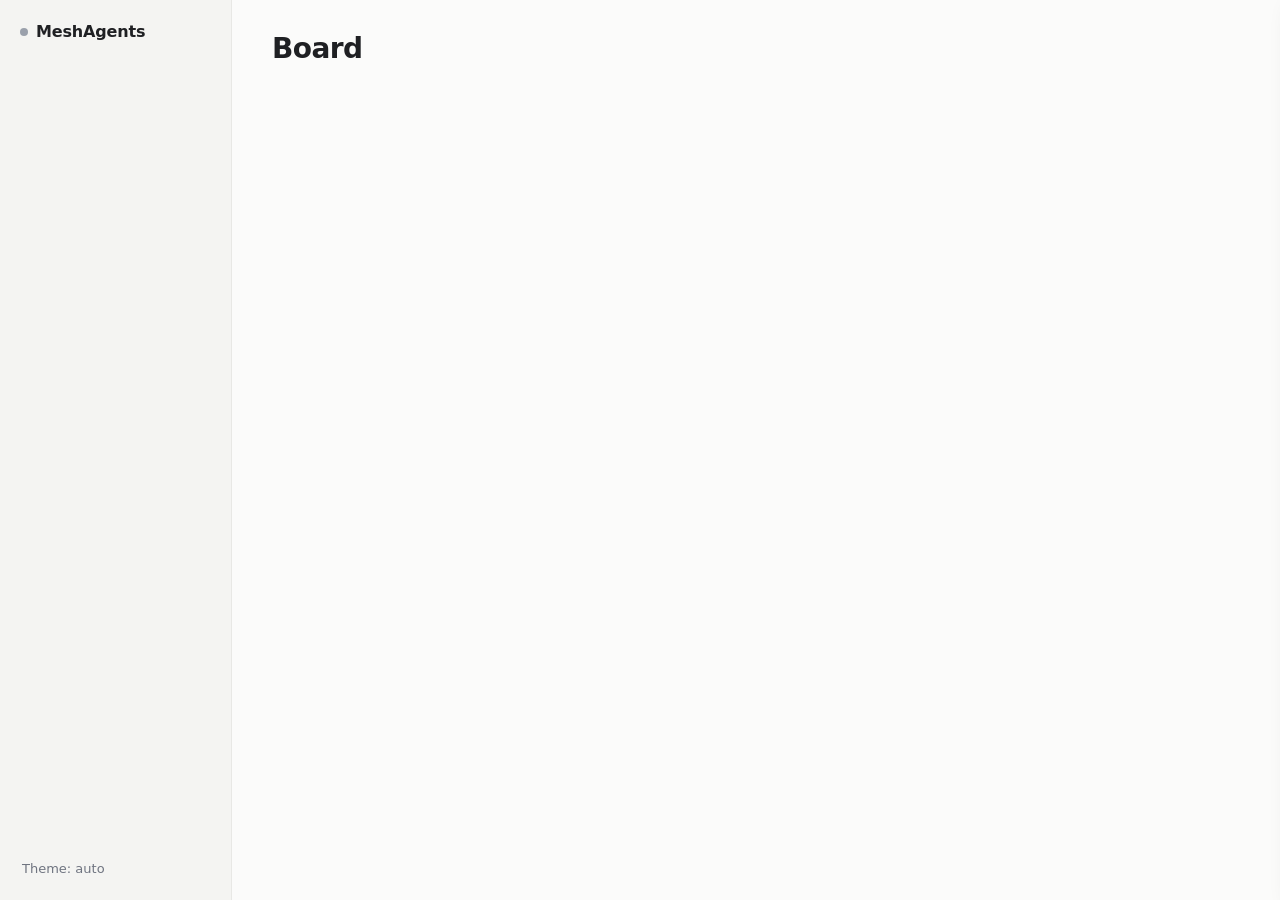
==== commit 1c2f2384: "Adopt new product name in user-facing text, command and plugin manifest Add the new console script a" ====
--- a/src/baton/ui/static/index.html
+++ b/src/baton/ui/static/index.html
@@ -3,7 +3,7 @@
 <head>
 <meta charset="utf-8">
 <meta name="viewport" content="width=device-width, initial-scale=1">
-<title>baton</title>
+<title>MeshAgents</title>
 <style>
 :root{color-scheme:light;
 --bg:#fbfbfa;--side:#f4f4f2;--surface:#fff;--ink:#1f2023;--mute:#6f7480;--faint:#9aa0ab;--hair:#e8e8e5;--hover:#f0f0ed;--shadow:0 1px 2px rgba(20,20,30,.06),0 1px 1px rgba(20,20,30,.04);--shadow2:0 6px 20px rgba(20,20,30,.10);
@@ -102,6 +102,24 @@
 .preview{padding:12px 16px;border-radius:12px;background:var(--warnbg);color:var(--warn);font-size:14px}
 .two{display:grid;grid-template-columns:repeat(2,minmax(0,1fr));gap:16px}
 .mini{width:100%;border-collapse:collapse}.mini td{padding:6px 4px;border-bottom:1px solid var(--hair);vertical-align:top}
+.memline{margin:8px 0 0;font-size:14px;color:var(--mute)}
+.memline button{color:var(--accent);font-weight:550}.memline button:hover{text-decoration:underline}
+.mem{display:flex;flex-direction:column;gap:24px;max-width:820px}
+.memtop{display:flex;align-items:baseline;gap:16px;flex-wrap:wrap}
+.memtop .big{font-size:22px;font-weight:650;letter-spacing:-.01em}
+.part{background:var(--surface);border-radius:16px;padding:20px 24px;box-shadow:var(--shadow);display:flex;flex-direction:column;gap:12px}
+.part h3{margin:0;font-size:17px;letter-spacing:-.01em}
+.part .why{margin:-6px 0 0;color:var(--mute);font-size:14px}
+.line{display:flex;gap:8px;align-items:center;flex-wrap:wrap}
+.rule{display:flex;flex-direction:column;gap:2px;padding:12px 0;border-top:1px solid var(--hair)}
+.rule:first-of-type{border-top:0;padding-top:4px}
+.rule .rt{font-size:15.5px;overflow-wrap:anywhere}
+.quote{background:var(--bg);border-radius:12px;padding:12px 16px;font-size:14.5px;white-space:pre-wrap;overflow-wrap:anywhere;max-height:240px;overflow:auto}
+.bar{height:8px;border-radius:4px;background:var(--idlebg);overflow:hidden;min-width:80px;flex:1}
+.bar i{display:block;height:100%;background:var(--accent);border-radius:4px}
+.partner{display:grid;grid-template-columns:minmax(0,1fr) 140px 120px;gap:12px;align-items:center;padding:8px 0;border-top:1px solid var(--hair)}
+.partner:first-of-type{border-top:0}
+.clickable{cursor:pointer}.clickable:hover{box-shadow:var(--shadow2)}
 /* empty */
 .empty{max-width:560px;margin:48px auto;text-align:center;color:var(--mute)}
 .empty pre{display:inline-block;text-align:left;background:var(--surface);border-radius:12px;padding:16px 20px;box-shadow:var(--shadow);color:var(--ink);font-size:13px;max-width:100%;overflow:auto}
@@ -129,13 +147,13 @@
 <body>
 <div class="app">
   <aside class="side">
-    <div class="brand"><i class="dot" id="dot"></i><div>baton<small id="ws"></small></div></div>
+    <div class="brand"><i class="dot" id="dot"></i><div>MeshAgents<small id="ws"></small></div></div>
     <nav class="nav" id="nav" aria-label="Views"></nav>
     <div class="spacer"></div>
     <button class="theme" id="theme" type="button"></button>
   </aside>
   <main>
-    <div class="head"><h1 id="pagetitle">Board</h1><p class="statusline" id="statusline"></p></div>
+    <div class="head"><h1 id="pagetitle">Board</h1><p class="statusline" id="statusline"></p><p class="memline" id="memline" hidden></p></div>
     <div class="banner" id="banner" role="alert" hidden></div>
     <div id="views"></div>
   </main>
@@ -146,9 +164,9 @@
 "use strict";
 /* Everything from the graph is untrusted text from other sessions: the DOM is built with
    createElement + textContent only. */
-var S = null, C = null, skew = 0, view = "board", panelId = null, panelSig = "", decFilter = "all",
+var S = null, C = null, M = null, togetherCache = {}, togetherAsked = {}, S0 = 0, skew = 0, view = "board", panelId = null, panelSig = "", decFilter = "all",
     openWhy = {}, whyCache = {}, openChains = {}, codeSel = null, pendingPanel = null, VIEWS = {}, boardEls = null;
-var NAV = [["board", "Board"], ["files", "Files"], ["decisions", "Decisions"], ["code", "Code"], ["graph", "Graph"]];
+var NAV = [["board", "Board"], ["memory", "Memory"], ["files", "Files"], ["decisions", "Decisions"], ["code", "Code"], ["graph", "Graph"]];
 var $ = function (id) { return document.getElementById(id); };
 
 function h(tag, attrs) {
@@ -265,7 +283,7 @@
   sl.textContent = "";
   sl.appendChild(h("i", { "class": "dot" }));
   sl.appendChild(document.createTextNode(S.connected ? hl.text : "Waiting for the database"));
-  var c = S.counts, nums = { board: [c.live_sessions, false], files: [S.files.length, false], decisions: [c.open_decisions, c.tainted > 0], code: [C ? C.counts.files : 0, false], graph: [0, false] };
+  var c = S.counts, nums = { board: [c.live_sessions, false], files: [S.files.length, false], decisions: [c.open_decisions, c.tainted > 0], memory: [M && !M.empty ? M.rules.length + M.decisions.length + (M.handoff ? 1 : 0) : 0, false], code: [C ? C.counts.files : 0, false], graph: [0, false] };
   var nav = $("nav");
   sync(nav, NAV.map(function (n) {
     var num = nums[n[0]];
@@ -275,6 +293,13 @@
       return b;
     } };
   }));
+  var ml = $("memline"), show = view === "board" && M && !M.empty;
+  ml.hidden = !show;
+  if (show) {
+    ml.textContent = "";
+    ml.appendChild(document.createTextNode("The next new session starts knowing " + [M.rules.length ? plural(M.rules.length, "rule") : "", M.decisions.length ? plural(M.decisions.length, "decision") : "", M.handoff ? "the last handoff" : ""].filter(Boolean).join(", ") + " (about " + M.tokens + " tokens). "));
+    ml.appendChild(h("button", { type: "button", onclick: function () { go("memory"); } }, "See exactly what"));
+  }
   $("pagetitle").textContent = (NAV.filter(function (n) { return n[0] === view; })[0] || NAV[0])[1];
 }
 function go(v) {
@@ -411,7 +436,8 @@
   VIEWS.files.hint.hidden = S.files.length > 0;
   sync(list, S.files.map(function (f) {
     return { key: f.path, sig: JSON.stringify(f), build: function () {
-      return h("div", { "class": "row" },
+      var open = function () { codeSel = f.path; go("code"); };
+      return h("div", { "class": "row clickable", role: "button", tabindex: "0", title: "Show what usually changes with this file", onclick: open, onkeydown: function (e) { if (e.key === "Enter") open(); } },
         h("div", { "class": "line" }, h("code", { "class": "mono" }, f.path), f.collision ? tag("shared by live sessions", "bad") : null, h("span", { "class": "when mute", "data-fmt": "ago", "data-ts": f.last_edit_at || "" }, age(f.last_edit_at))),
         h("div", { "class": "line" }, f.sessions.map(function (x) { return h("span", { "class": "line", style: "gap:6px;margin-right:8px" }, avatar(x.short), h("span", { "class": "mute" }, x.short)); })));
     } };
@@ -456,7 +482,7 @@
   box.appendChild(h("div", { "class": "mute", style: "margin-top:8px" }, "Based on " + w.upstream.length + " · " + plural(w.downstream.length, "decision") + " depend on it"));
   if (w.root.status === "open") box.appendChild(h("div", { "class": "preview", style: "margin-top:8px" },
     w.would_taint.length ? "If retracted, " + plural(w.would_taint.length, "decision") + " would be tainted: " + w.would_taint.map(function (d) { return clip(d.text, 50); }).join("; ") : "If retracted, nothing else would be affected.",
-    h("div", { "class": "mute" }, "Preview only. Retract from the terminal: baton retract " + w.root.id + " --reason \"...\"")));
+    h("div", { "class": "mute" }, "Preview only. Retract from the terminal: meshagents retract " + w.root.id + " --reason \"...\"")));
   return box;
 }
 function toggleWhy(id) {
@@ -505,6 +531,7 @@
   v.impHead.textContent = "Impact of recent changes";
   sync(v.imp, imp.length ? imp.map(function (it) { return { key: it.decision_id, sig: JSON.stringify(it), build: function () { return impactBlock(it, false); } }; })
     : [{ key: "none", sig: String(cn.files), build: function () { return h("div", { "class": "mute" }, cn.files ? "Nothing is affected: no open interface change has callers elsewhere." : "Nothing is affected. No code is indexed yet; Python files are indexed as sessions edit them."); } }]);
+  renderTogether();
   sync(v.map, C && C.files.length ? [{ key: "map", sig: JSON.stringify([C.files, C.edges, codeSel]), build: buildCodeMap }] : []);
 }
 function buildCodeMap() {
@@ -531,7 +558,7 @@
     g.appendChild(sv("title", {}, f.path + "\n" + plural(f.symbols.length, "symbol") + (f.live.length ? "\nbeing edited by " + f.live.join(", ") : "")));
     g.appendChild(sv("rect", { x: p.x, y: p.y, width: W, height: H, rx: 10, "class": f.live.length ? "n-bad" : "n-info", "stroke-width": f.path === codeSel ? 3 : 1 }));
     g.appendChild(sv("text", { x: p.x + 10, y: p.y + 20 }, clip(f.path, 27)));
-    g.appendChild(sv("text", { x: p.x + 10, y: p.y + 37, style: "opacity:.65" }, f.symbols.length + " symbols" + (f.interface_decisions ? " · interface change" : "")));
+    g.appendChild(sv("text", { x: p.x + 10, y: p.y + 37, style: "opacity:.65" }, plural(f.symbols.length, "symbol") + (f.interface_decisions ? " · iface" : "")));
     if (f.live.length) g.appendChild(sv("text", { x: p.x + 10, y: p.y + 51, style: "font-weight:700" }, "editing: " + clip(f.live.join(", "), 20)));
     var pick = function () { codeSel = f.path; renderCode(); };
     g.addEventListener("click", pick);
@@ -549,6 +576,82 @@
       h("div", { "class": "row" }, h("div", { "class": "sub", style: "margin-top:0" }, "Called from"), uses(f.called_from), h("div", { "class": "sub" }, "Calls into"), uses(f.calls_into))));
   }
   return wrap;
+}
+
+/* ---------- together (co-change from git history) ---------- */
+function renderTogether() {
+  var v = VIEWS.code;
+  if (!codeSel) { sync(v.tog, []); return; }
+  var path = codeSel, info = togetherCache[path];
+  if (!info && !togetherAsked[path]) {
+    togetherAsked[path] = true;
+    fetch("/api/together?path=" + encodeURIComponent(path)).then(function (r) { return r.json(); })
+      .then(function (j) { togetherCache[path] = j; if (view === "code") renderTogether(); }).catch(function () { togetherAsked[path] = false; });
+  }
+  sync(v.tog, [{ key: path, sig: JSON.stringify(info || 0), build: function () { return buildTogether(path, info); } }]);
+}
+function buildTogether(path, info) {
+  var card = h("div", { "class": "part" }, h("h3", {}, "Usually changes together with " + base(path)),
+    h("p", { "class": "why" }, "Learned from git history: files that were committed in the same commits as " + path + "."));
+  if (!info) { card.appendChild(h("div", { "class": "mute" }, "loading…")); return card; }
+  if (info.error) { card.appendChild(h("div", { "class": "mute" }, "Could not read the history index.")); return card; }
+  if (info.hot) card.appendChild(h("div", { "class": "badge warn" }, "Hot spot: many files depend on this (" + info.dep_files + "). Changes here ripple."));
+  if (!info.total) { card.appendChild(h("div", { "class": "mute" }, "No git history indexed for this file yet. The index is built when a session starts in a git repository.")); return card; }
+  if (!info.partners.length) { card.appendChild(h("div", { "class": "mute" }, "Changed in " + plural(info.total, "commit") + ", but no other file changes with it often.")); return card; }
+  info.partners.forEach(function (p) {
+    card.appendChild(h("div", { "class": "partner" }, h("code", { "class": "mono", style: "overflow-wrap:anywhere" }, p.path),
+      h("div", { "class": "bar", title: Math.round(p.ratio * 100) + "%" }, h("i", { style: "width:" + Math.round(p.ratio * 100) + "%" })),
+      h("span", { "class": "mute", style: "text-align:right" }, p.n + " of " + info.total + " commits")));
+  });
+  return card;
+}
+
+/* ---------- memory: exactly what the next session is told ---------- */
+function part(title, why, body) {
+  return h("section", { "class": "part" }, h("h3", {}, title), h("p", { "class": "why" }, why), body);
+}
+function renderMemory() {
+  var box = VIEWS.memory.box;
+  if (!M) { sync(box, [{ key: "wait", sig: "w", build: function () { return h("div", { "class": "mute" }, "loading…"); } }]); return; }
+  if (M.empty) {
+    sync(box, [{ key: "empty", sig: "e", build: function () {
+      return h("div", { "class": "part" }, h("h3", {}, "Nothing yet"), h("p", { "class": "why" }, "After a session finishes, its notes appear here."),
+        h("div", { "class": "mute" }, "A new session would start with no extra context. Rules people state in a prompt (\"never use sqlite here\"), decisions and the last handoff are what it would be told."));
+    } }]);
+    return;
+  }
+  var items = [{ key: "top", sig: M.tokens + ":" + M.chars, build: function () {
+    return h("div", { "class": "memtop" }, h("span", { "class": "big" }, "about " + M.tokens + " tokens"), h("span", { "class": "mute" }, M.chars + " characters, injected once when a new session starts"));
+  } }];
+  if (M.rules.length) items.push({ key: "rules", sig: JSON.stringify(M.rules), build: function () {
+    return part("Rules and facts people stated", "The next session starts knowing this. They come from conversation, not from the code.",
+      h("div", {}, M.rules.map(function (r) {
+        return h("div", { "class": "rule" }, h("div", { "class": "rt" }, r.text),
+          h("div", { "class": "mute" }, "said in ", h("code", {}, r.author.slice(0, 12)), " · ", h("span", { "data-fmt": "ago", "data-ts": r.created_at || "" }, age(r.created_at)), " · wrong? ", h("code", {}, "meshagents retract " + r.id)));
+      })));
+  } });
+  if (M.live.length) items.push({ key: "live", sig: JSON.stringify(M.live), build: function () {
+    return part("Other sessions working now", "The next session starts knowing who else is busy, so it does not collide.",
+      h("div", {}, M.live.map(function (x) { return h("div", { "class": "rule" }, h("div", { "class": "rt" }, x.goal), h("div", { "class": "chips" }, h("code", { "class": "chip" }, x.owner.slice(0, 12)), x.files.slice(0, 4).map(function (f) { return h("code", { "class": "chip" }, base(f)); }))); })));
+  } });
+  if (M.decisions.length) items.push({ key: "decs", sig: JSON.stringify(M.decisions), build: function () {
+    return part("Recent decisions by others", "The next session starts knowing this. Tainted ones are flagged so it does not build on them.",
+      h("div", {}, M.decisions.map(function (d) {
+        return h("div", { "class": "rule" }, h("div", { "class": "line" }, tag(d.kind), d.status === "tainted" ? tag("tainted") : null, h("span", { "class": "mute", "data-fmt": "ago", "data-ts": d.created_at || "" }, age(d.created_at))), h("div", { "class": "rt" }, d.text));
+      })));
+  } });
+  if (M.handoff) items.push({ key: "handoff", sig: JSON.stringify(M.handoff), build: function () {
+    var ho = M.handoff;
+    return part("Latest handoff", "The next session starts knowing where the last one stopped.",
+      h("div", { style: "display:flex;flex-direction:column;gap:12px" },
+        h("div", { "class": "rt", style: "font-weight:600" }, ho.goal),
+        ho.spec ? h("div", {}, h("div", { "class": "sub", style: "margin-top:0" }, "What this session was asked to do"), h("div", { "class": "quote" }, ho.spec)) : null,
+        ho.note ? h("div", {}, h("div", { "class": "sub", style: "margin-top:0" }, "Where it stopped"), h("div", { "class": "quote" }, ho.note)) : null,
+        ho.files.length ? h("div", { "class": "chips" }, ho.files.map(function (f) { return h("code", { "class": "chip" }, f); })) : null,
+        h("div", { "class": "mute" }, plural(ho.decisions, "decision") + " included · from ", h("code", {}, ho.created_by.slice(0, 12)), " · ", h("span", { "data-fmt": "ago", "data-ts": ho.created_at || "" }, age(ho.created_at)))));
+  } });
+  sync(box, items);
+  tick();
 }
 
 /* ---------- graph ---------- */
@@ -583,8 +686,8 @@
 function emptyState() {
   return h("div", { "class": "empty" },
     h("h2", { style: "color:var(--ink);margin:0 0 8px" }, S.connected ? "Nothing here yet" : "Waiting for the database"),
-    h("p", {}, "Start a session and baton fills this page by itself."),
-    h("pre", { "class": "mono" }, "docker compose up -d\n.venv/bin/pip install -e . && .venv/bin/baton doctor\nclaude --plugin-dir /path/to/baton/plugin"),
+    h("p", {}, "Start a session and MeshAgents fills this page by itself."),
+    h("pre", { "class": "mono" }, "docker compose up -d\n.venv/bin/pip install -e . && .venv/bin/meshagents doctor\nclaude --plugin-dir /path/to/meshagents/plugin"),
     h("p", { "class": "mute" }, "Or try the scripted demo: .venv/bin/python demo/run_demo.py"));
 }
 function ensureViews() {
@@ -598,10 +701,13 @@
   var seg = h("div", { "class": "seg", role: "group", "aria-label": "Filter" });
   VIEWS.decisions = { list: dl, hint: dh, seg: seg, el: h("div", { "class": "view" }, seg, dl, dh) };
   var sum = h("div", { "class": "mute", style: "margin-bottom:16px" }), ih = h("div", { "class": "sub", style: "margin-top:0" }), il = h("div", { "class": "list", style: "max-width:none" }), mp = h("div", {});
-  VIEWS.code = { summary: sum, impHead: ih, imp: il, map: mp, el: h("div", { "class": "view" }, sum, ih, il, h("div", { "class": "sub" }, "Code map"), mp) };
+  var tg = h("div", { "class": "list", style: "max-width:820px;margin-top:16px" });
+  VIEWS.code = { summary: sum, impHead: ih, imp: il, map: mp, tog: tg, el: h("div", { "class": "view" }, sum, ih, il, h("div", { "class": "sub" }, "Code map"), mp, tg) };
+  var mm = h("div", { "class": "mem" });
+  VIEWS.memory = { box: mm, el: h("div", { "class": "view" }, mm) };
   var gs = h("div", { "class": "mute", style: "margin-bottom:16px" }), gb = h("div", {});
   VIEWS.graph = { summary: gs, box: gb, el: h("div", { "class": "view" }, gs, gb) };
-  ["empty", "board", "files", "decisions", "code", "graph"].forEach(function (k) { root.appendChild(VIEWS[k].el); });
+  ["empty", "board", "memory", "files", "decisions", "code", "graph"].forEach(function (k) { root.appendChild(VIEWS[k].el); });
 }
 function renderSeg() {
   var seg = VIEWS.decisions.seg;
@@ -616,10 +722,11 @@
   ensureViews();
   renderChrome();
   var empty = !S.sessions.length && !S.decisions.length && !S.findings.length;
-  ["board", "files", "decisions", "code", "graph"].forEach(function (k) { VIEWS[k].el.hidden = empty || k !== view; });
+  ["board", "memory", "files", "decisions", "code", "graph"].forEach(function (k) { VIEWS[k].el.hidden = empty || k !== view; });
   VIEWS.empty.el.hidden = !empty;
   if (empty) { if (!VIEWS.empty.el.firstChild) VIEWS.empty.el.appendChild(emptyState()); return; }
   if (view === "board") renderBoard();
+  else if (view === "memory") renderMemory();
   else if (view === "files") renderFiles();
   else if (view === "decisions") { renderSeg(); renderDecisions(); }
   else if (view === "code") renderCode();
@@ -653,6 +760,7 @@
   });
 }
 function poll() {
+  fetch("/api/memory", { cache: "no-store" }).then(function (r) { return r.json(); }).then(function (j) { M = j.text !== undefined ? j : null; }).catch(function () {});
   fetch("/api/code", { cache: "no-store" }).then(function (r) { return r.json(); }).then(function (j) { C = j.counts ? j : null; }).catch(function () {});
   fetch("/api/state", { cache: "no-store" }).then(function (r) { return r.json(); }).then(function (j) {
     S = j; skew = j.now - Date.now() / 1000; render();
@@ -665,6 +773,7 @@
   var m = location.hash.replace(/^#/, ""), v = m.split("/")[0];
   view = NAV.some(function (n) { return n[0] === v; }) ? v : "board";
   var id = m.split("/")[1];
+  if (v === "code" && m.length > 5 && /^[\w.@+\- \/]{1,200}$/.test(m.slice(5))) codeSel = m.slice(5);
   if (v === "session" && id) pendingPanel = decodeURIComponent(id).slice(0, 100);
   if (id && /^[\w-]{1,80}$/.test(id) && view === "decisions" && !openWhy[id]) toggleWhy(id);
 }
